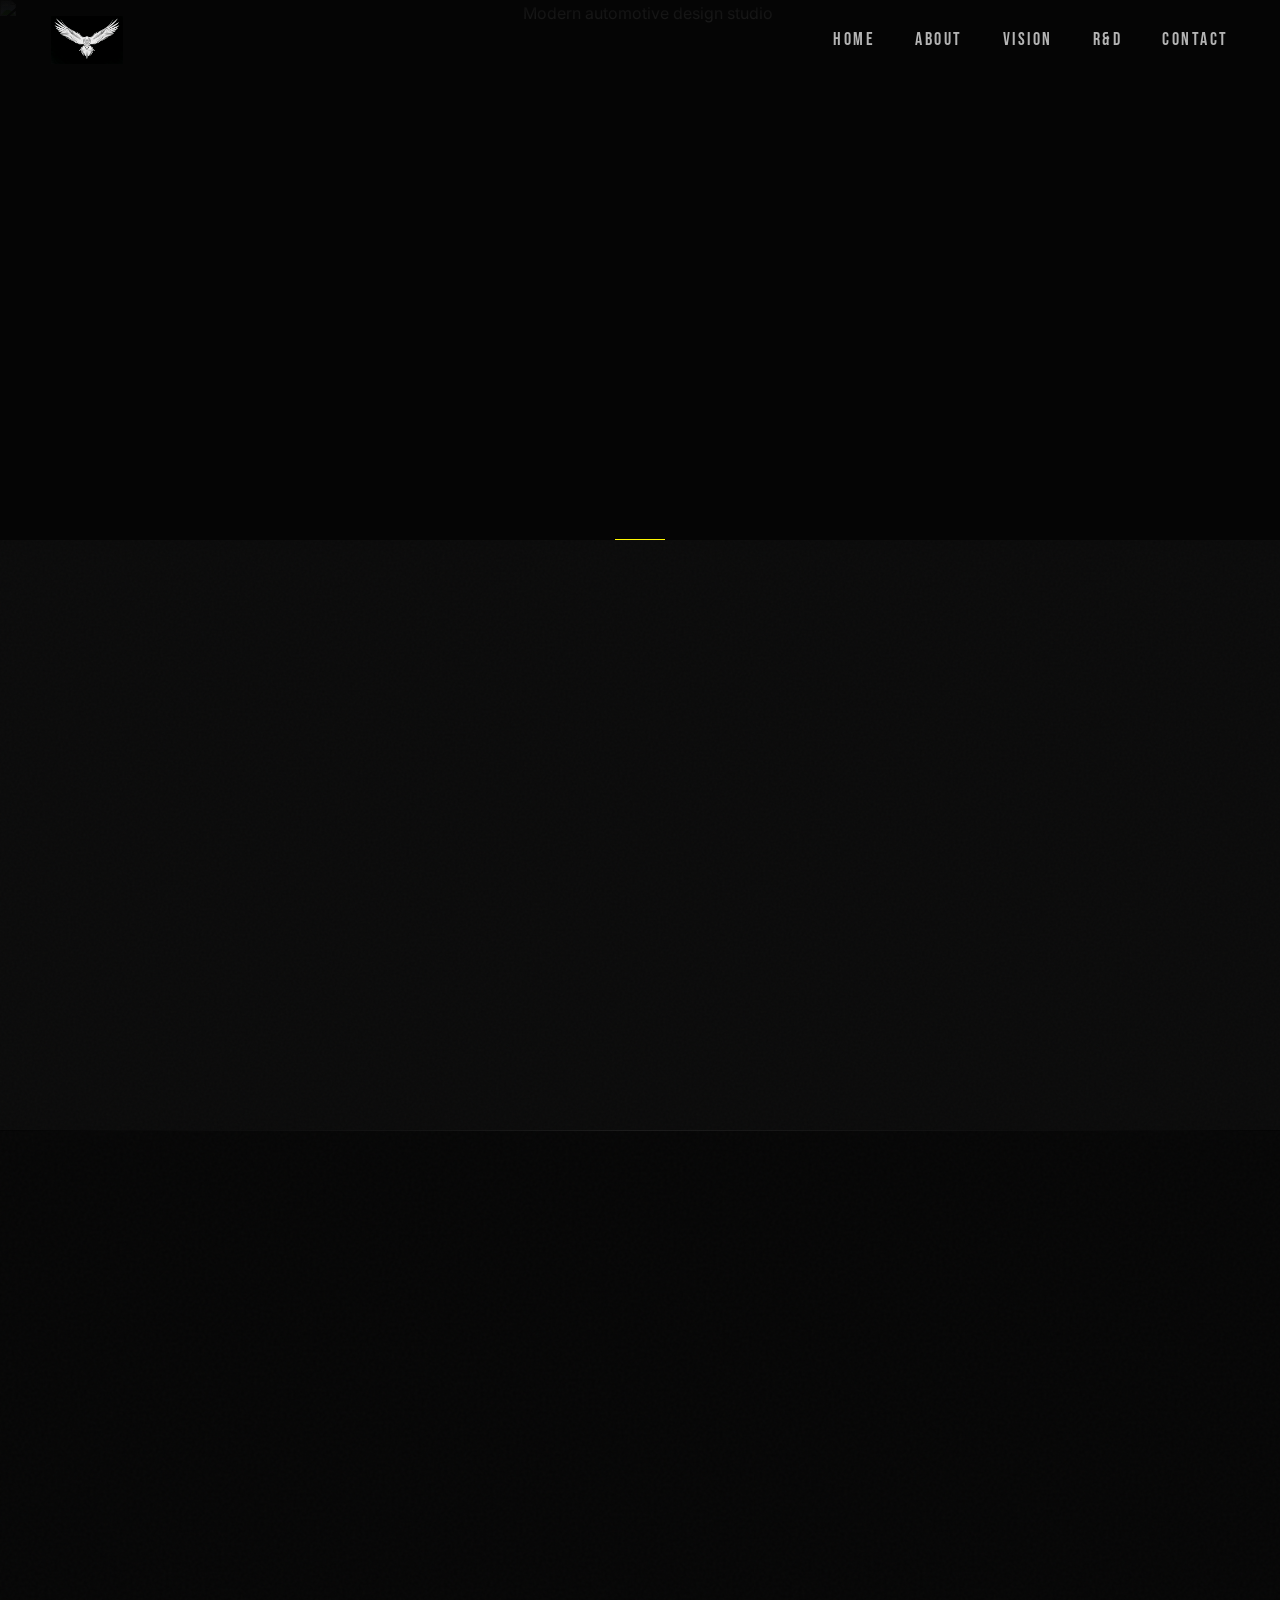
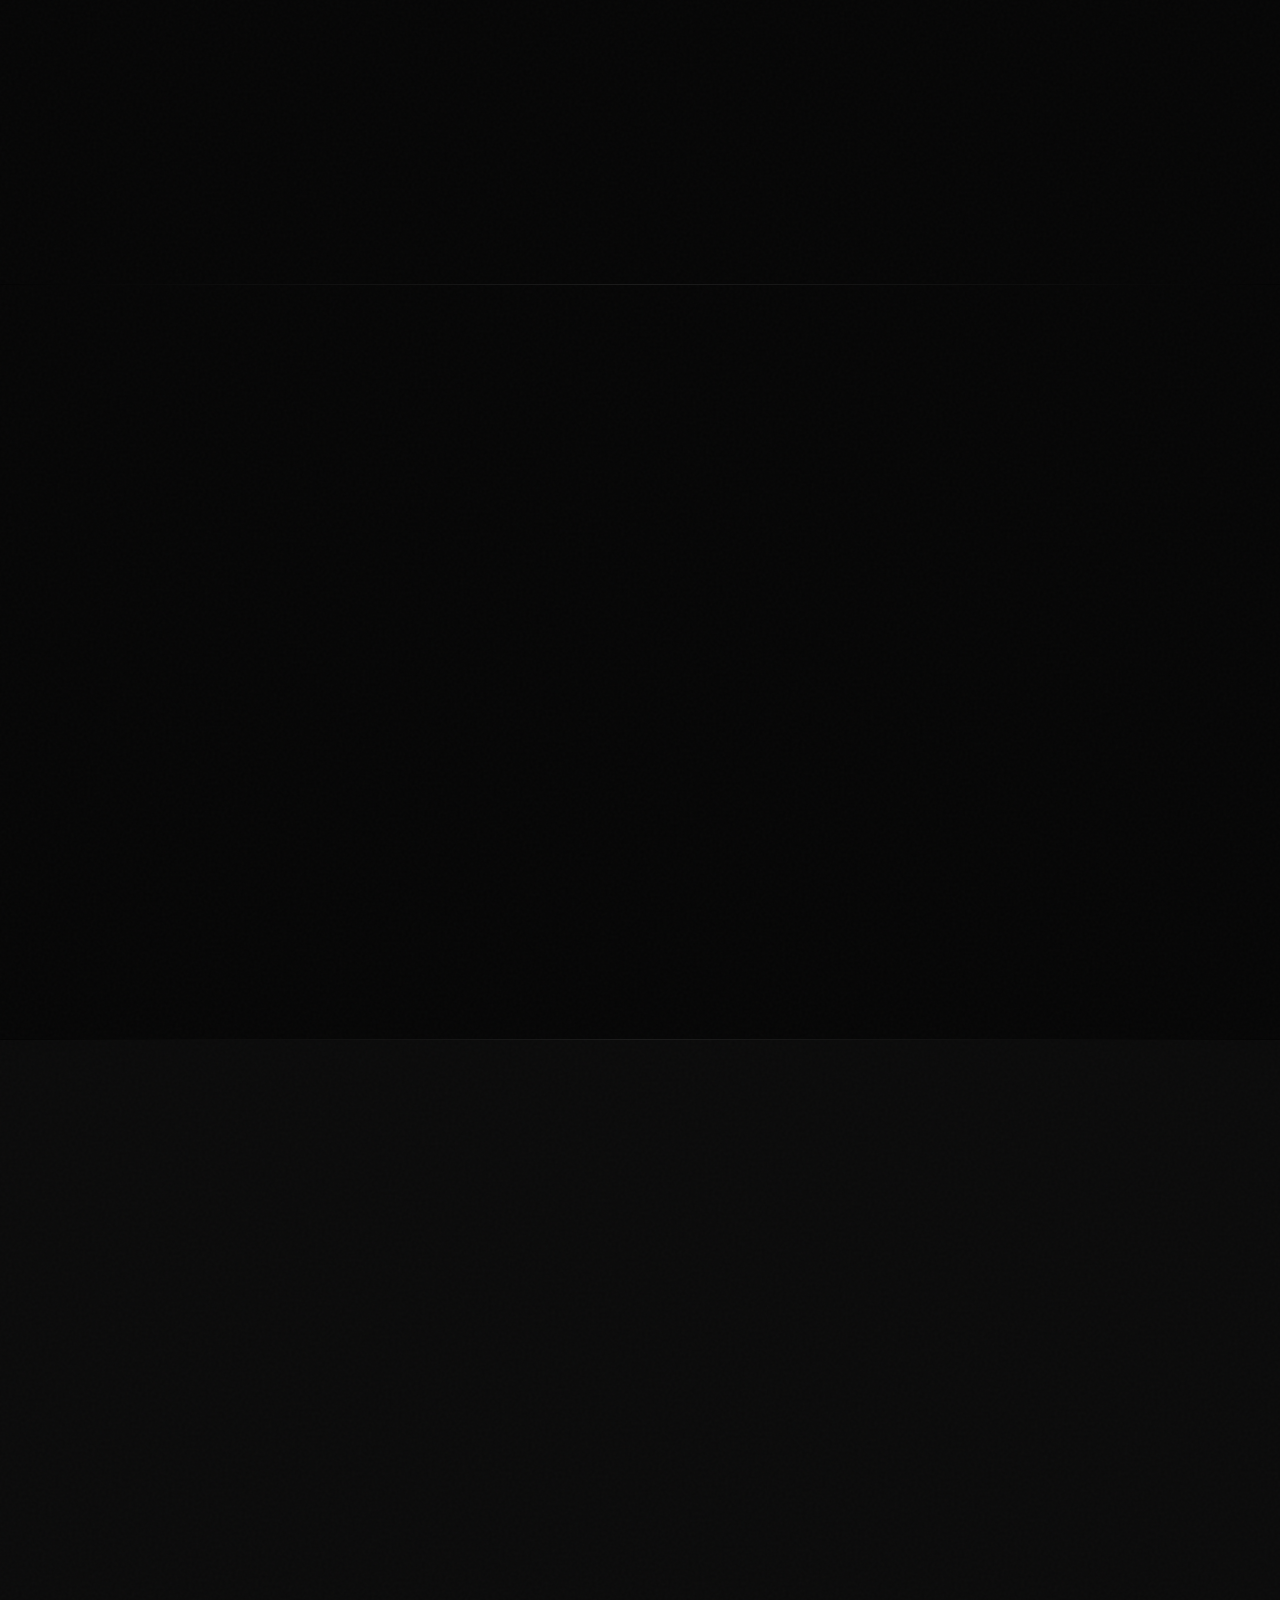
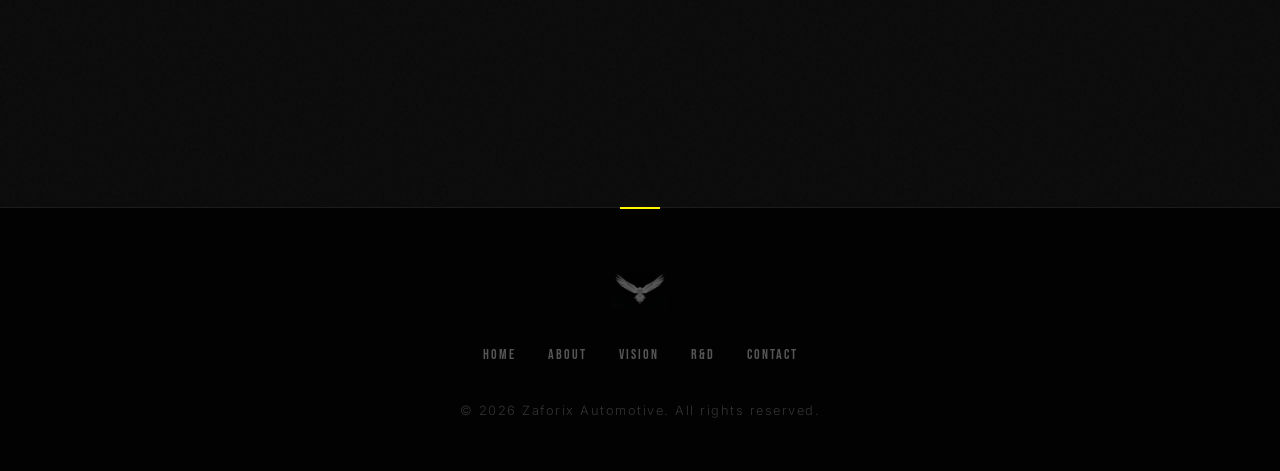
==== about.html @ e6ea8879 "Update about.html" ====
<!DOCTYPE html>
<html lang="en">
<head>
    <link rel="icon" type="image/png" href="assets/favicon.png">
    <meta charset="UTF-8">
    <meta name="viewport" content="width=device-width, initial-scale=1.0">
    <title>About | Zaforix</title>
    <meta name="description" content="Learn about Zaforix — an emerging automotive performance brand focused on luxury design and engineering excellence.">
    <link rel="stylesheet" href="style.css">

    <link rel="icon" type="image/png" href="favicon.png">
    
</head>
<body>

<nav class="navbar" id="navbar">
    <a href="index.html" class="logo-link" aria-label="Zaforix Home">
        <img src="assets/logo.png" alt="Zaforix" class="logo-img">
    </a>
    <ul class="nav-links" id="nav-links">
        <li><a href="index.html">Home</a></li>
        <li><a href="about.html">About</a></li>
        <li><a href="vision.html">Vision</a></li>
        <li><a href="rd.html">R&D</a></li>
        <li><a href="contact.html">Contact</a></li>
    </ul>
    <div class="hamburger" id="hamburger" aria-label="Toggle navigation">
        <span></span>
        <span></span>
        <span></span>
    </div>
</nav>

<main>
    <!-- Page Header with Background -->
    <header class="page-header with-bg">
        <img src="assets/about-studio.png" alt="Modern automotive design studio" class="page-header-bg">
        <div class="page-header-overlay"></div>
        <div class="page-header-content">
            <span class="eyebrow fade-in">Our Story</span>
            <h1 class="fade-in delay-1">About</h1>
            <p class="subtitle fade-in delay-2">Why We Exist</p>
        </div>
    </header>

    <!-- Who We Are -->
    <section class="section section-mid">
        <div class="section-content fade-in">
            <h2 class="text-center">Who We Are</h2>
            <div class="accent-line"></div>
            <p>Zaforix is an American sports car and transportation technology company. We design and build world-class performance vehicles and mobility technologies.</p>
            <p>Our company's culture of improvement is what unites us in our pursuit for working through the most complex and challenging problems of our day.<p>
        </div>
    </section>

    <hr class="section-divider">

    <!-- Philosophy with imagery -->
    <section class="section section-dark">
        <div class="section-content wide">
            <div class="split-section">
                <div class="fade-in-left">
                    <span class="eyebrow">Why We Do What We Do</span>
                    <h3>Bulding A Better <span class="accent-text">World</span></h3>
                    <p style="margin-top: 1.5rem;">For us, the reward of our work is the process of building something better. Solving problems, refining ideas, and collating with others to improve machines one step at a time.<p> 
                    <p>It is those we serve that continute to motivate us to do better, reach higher, and work harder than ever before. The goal has never been about perfection, but stead improvement with every iteration brings us one more step towards our potential.</p>
                </div>
                <div class="fade-in-right">
                    <div class="image-frame">
                        <img src="assets/about-engineering.png" alt="High-performance engine bay with carbon fiber and polished aluminum">
                    </div>
                </div>
            </div>
        </div>
    </section>

    <hr class="section-divider">

        <!-- American values with imagery -->
    <section class="section section-dark">
        <div class="section-content wide">
            <div class="split-section">
                <div class="fade-in-left">
                    <span class="eyebrow">Proud To Be American</span>
                    <h3>Precision Over <span class="accent-text">Excess</span></h3>
                    <p style="margin-top: 1.5rem;">Zaforix is proud to be an American company. Our work is shaped by a long tradition of builders, engineers, and innovators who believed that progress comes from hard work, curiosity, and the willness to try something new.<p>
                     <p>From engineers and designers to machinists, fabricators, technicans, and scientists, the country as we know it today came to be from the hard working hands of craftsman. That pride in our work and love for country continues to shape the culture at Zaforix.</p> 
                </div>
                <div class="fade-in-right">
                    <div class="image-frame">
                        <img src="assets/about-American.png" alt="High-performance engine bay with carbon fiber and polished aluminum">
                    </div>
                </div>
            </div>
        </div>
    </section>

    <hr class="section-divider">

    <!-- Core Values -->
    <section class="section section-mid">
        <div class="section-content wide fade-in">
            <h2 class="text-center">Core Values</h2>
            <div class="accent-line"></div>
            <div class="feature-grid">
                <div class="feature-card">
                    <span class="feature-icon">◈</span>
                    <h4>Uncompromised Design</h4>
                    <p>Every vehicle is a sculpture. We refuse to compromise on aesthetic integrity, creating forms that are as emotionally compelling as they are aerodynamically efficient.</p>
                </div>
                <div class="feature-card">
                    <span class="feature-icon">⬡</span>
                    <h4>Engineering Excellence</h4>
                    <p>Precision engineering is our foundation. From powertrain architecture to suspension geometry, every system is developed to deliver an unparalleled driving experience.</p>
                </div>
                <div class="feature-card">
                    <span class="feature-icon">◉</span>
                    <h4>Relentless Innovation</h4>
                    <p>We challenge convention at every turn, integrating advanced materials, computational design, and next-generation technologies to redefine performance standards.</p>
                </div>
            </div>
        </div>
    </section>
</main>

<footer>
    <div class="footer-content">
        <div class="footer-brand">
            <img src="assets/logo.png" alt="Zaforix" class="footer-logo">
        </div>
        <ul class="footer-links">
            <li><a href="index.html">Home</a></li>
            <li><a href="about.html">About</a></li>
            <li><a href="vision.html">Vision</a></li>
            <li><a href="rd.html">R&D</a></li>
            <li><a href="contact.html">Contact</a></li>
        </ul>
        <p class="copyright">&copy; 2026 Zaforix Automotive. All rights reserved.</p>
    </div>
</footer>

<script src="main.js"></script>
</body>
</html>
---- style.css ----
@import url('https://fonts.googleapis.com/css2?family=Bebas+Neue&family=Inter:wght@300;400;500;600&display=swap');

/* ============================================
   ZAFORIX — Premium Design System v2
   Tesla / Porsche / Rimac Tier
   ============================================ */

:root {
  /* Layered Black Palette */
  --bg-void: #020202;
  --bg-primary: #050505;
  --bg-secondary: #0A0A0A;
  --bg-tertiary: #111111;
  --bg-card: #0D0D0D;
  --bg-elevated: #161616;
  --bg-surface: #1A1A1A;
  --border-subtle: #1C1C1C;
  --border-medium: #2A2A2A;

  /* Text */
  --text-primary: #FFFFFF;
  --text-secondary: #999999;
  --text-muted: #555555;
  --text-dim: #333333;

  /* Accent */
  --accent: #FFF700;
  --accent-soft: #E8E000;
  --accent-glow-subtle: rgba(255, 247, 0, 0.06);
  --accent-glow: rgba(255, 247, 0, 0.12);
  --accent-glow-medium: rgba(255, 247, 0, 0.2);
  --accent-glow-strong: rgba(255, 247, 0, 0.35);

  /* Typography */
  --font-heading: 'Bebas Neue', sans-serif;
  --font-body: 'Inter', sans-serif;

  /* Layout */
  --nav-height: 80px;
  --max-width: 1200px;
  --max-width-text: 800px;

  /* Transitions */
  --ease-smooth: cubic-bezier(0.25, 0.46, 0.45, 0.94);
  --ease-out: cubic-bezier(0.0, 0.0, 0.2, 1);
  --transition-fast: 0.2s var(--ease-smooth);
  --transition-base: 0.35s var(--ease-smooth);
  --transition-slow: 0.6s var(--ease-smooth);
  --transition-glacial: 1s var(--ease-out);
}

/* ============================================
   Reset & Base
   ============================================ */

*, *::before, *::after {
  margin: 0;
  padding: 0;
  box-sizing: border-box;
}

html {
  scroll-behavior: smooth;
  font-size: 16px;
}

body {
  font-family: var(--font-body);
  background-color: var(--bg-primary);
  color: var(--text-primary);
  line-height: 1.7;
  -webkit-font-smoothing: antialiased;
  -moz-osx-font-smoothing: grayscale;
  overflow-x: hidden;
  text-rendering: optimizeLegibility;
}

/* Page enter transition */
body {
  opacity: 0;
  animation: pageEnter 0.8s var(--ease-out) 0.1s forwards;
}

@keyframes pageEnter {
  from {
    opacity: 0;
    transform: translateY(12px);
  }
  to {
    opacity: 1;
    transform: translateY(0);
  }
}

body.page-exit {
  animation: pageExit 0.4s var(--ease-smooth) forwards;
}

@keyframes pageExit {
  from { opacity: 1; transform: translateY(0); }
  to { opacity: 0; transform: translateY(-8px); }
}

a {
  text-decoration: none;
  color: inherit;
  transition: color var(--transition-base);
}

img {
  max-width: 100%;
  display: block;
}

::selection {
  background-color: var(--accent);
  color: var(--bg-primary);
}

/* Cinematic page transition */

body {
  opacity: 0;
  transform: translateY(30px);
  filter: blur(6px);
  animation: pageEnter 0.9s ease forwards;
}

@keyframes pageEnter {
  to {
    opacity: 1;
    transform: translateY(0);
    filter: blur(0);
  }
}

body.page-exit {
  opacity: 1;
  transform: translateY(0);
  filter: blur(0);
  animation: pageExit 0.5s ease forwards;
}

@keyframes pageExit {
  to {
    opacity: 0;
    transform: translateY(-40px);
    filter: blur(10px);
  }
}

/* ============================================
   Typography — Strong Hierarchy
   ============================================ */

h1, h2, h3, h4, h5, h6 {
  font-family: var(--font-heading);
  font-weight: 400;
  letter-spacing: 3px;
  line-height: 1.05;
  color: var(--text-primary);
}

h1 {
  font-size: clamp(4rem, 11vw, 10rem);
  letter-spacing: 8px;
  text-transform: uppercase;
}

h2 {
  font-size: clamp(2.5rem, 5vw, 4.5rem);
  letter-spacing: 4px;
  margin-bottom: 1.5rem;
}

h3 {
  font-size: clamp(1.6rem, 3vw, 2.8rem);
  letter-spacing: 2px;
}

h4 {
  font-size: clamp(1.2rem, 2vw, 1.6rem);
  letter-spacing: 3px;
  text-transform: uppercase;
  color: var(--text-secondary);
}

p {
  font-weight: 300;
  color: var(--text-secondary);
  font-size: 1.05rem;
  line-height: 1.85;
}

.eyebrow {
  font-family: var(--font-heading);
  font-size: 0.95rem;
  letter-spacing: 5px;
  text-transform: uppercase;
  color: var(--accent);
  margin-bottom: 1rem;
  display: block;
}

/* ============================================
   Navigation — Refined & Transparent
   ============================================ */

.navbar {
  position: fixed;
  top: 0;
  left: 0;
  width: 100%;
  height: var(--nav-height);
  padding: 0 clamp(1.5rem, 4vw, 4rem);
  display: flex;
  justify-content: space-between;
  align-items: center;
  z-index: 1000;
  background: linear-gradient(180deg, rgba(5,5,5,0.92) 0%, rgba(5,5,5,0.6) 50%, transparent 100%);
  transition: all var(--transition-base);
}

.navbar.scrolled {
  background: rgba(5, 5, 5, 0.96);
  border-bottom: 1px solid var(--border-subtle);
  box-shadow: 0 1px 30px rgba(0,0,0,0.5);
}

.logo-link {
  display: inline-flex;
  align-items: center;
  transition: all var(--transition-base);
  position: relative;
}

.logo-link:hover {
  transform: scale(1.04);
}

.logo-img {
  height: 48px;
  width: auto;
  filter: brightness(1) contrast(1.05);
  transition: all var(--transition-base);
}

.logo-link:hover .logo-img {
  filter: brightness(1.15) drop-shadow(0 0 10px var(--accent-glow));
}

.nav-links {
  display: flex;
  gap: 2.5rem;
  list-style: none;
  align-items: center;
}

.nav-links a {
  font-family: var(--font-heading);
  font-size: 1.1rem;
  letter-spacing: 2.5px;
  color: rgba(255,255,255,0.7);
  position: relative;
  padding: 0.3rem 0;
  transition: all var(--transition-base);
}

.nav-links a::after {
  content: '';
  position: absolute;
  bottom: -3px;
  left: 0;
  width: 0;
  height: 1.5px;
  background: var(--accent);
  box-shadow: 0 0 8px var(--accent-glow);
  transition: width var(--transition-base);
}

.nav-links a:hover {
  color: var(--accent);
}

.nav-links a:hover::after {
  width: 100%;
}

.nav-links a.active {
  color: var(--text-primary);
}

.nav-links a.active::after {
  width: 100%;
  background: var(--text-primary);
  box-shadow: none;
}

/* Hamburger */
.hamburger {
  display: none;
  flex-direction: column;
  gap: 6px;
  cursor: pointer;
  z-index: 1001;
  padding: 4px;
}

.hamburger span {
  display: block;
  width: 26px;
  height: 1.5px;
  background-color: var(--text-primary);
  transition: all var(--transition-base);
  transform-origin: center;
}

.hamburger.active span:nth-child(1) {
  transform: rotate(45deg) translateY(5.25px) translateX(5.25px);
}

.hamburger.active span:nth-child(2) {
  opacity: 0;
  transform: scaleX(0);
}

.hamburger.active span:nth-child(3) {
  transform: rotate(-45deg) translateY(-5.25px) translateX(5.25px);
}

/* ============================================
   Buttons — Elegant Interactions
   ============================================ */

.btn {
  display: inline-block;
  padding: 1rem 3rem;
  font-family: var(--font-heading);
  font-size: 1.05rem;
  letter-spacing: 3px;
  text-transform: uppercase;
  border: 1px solid rgba(255,255,255,0.25);
  background-color: transparent;
  color: var(--text-primary);
  cursor: pointer;
  transition: all var(--transition-base);
  position: relative;
  overflow: hidden;
}

.btn::before {
  content: '';
  position: absolute;
  inset: 0;
  background: var(--accent);
  transform: scaleX(0);
  transform-origin: left;
  transition: transform 0.45s var(--ease-smooth);
  z-index: -1;
}

.btn:hover {
  border-color: var(--accent);
  color: var(--bg-primary);
}

.btn:hover::before {
  transform: scaleX(1);
}

.btn-primary {
  background-color: var(--accent);
  color: var(--bg-primary);
  border-color: var(--accent);
  box-shadow: 0 0 25px var(--accent-glow), 0 0 60px var(--accent-glow-subtle);
}

.btn-primary:hover {
  background-color: transparent;
  color: var(--accent);
  box-shadow: 0 0 35px var(--accent-glow-medium), inset 0 0 25px var(--accent-glow-subtle);
}

.btn-primary:hover::before {
  transform: scaleX(0);
}

/* ============================================
   Hero Section — Cinematic Fullscreen
   ============================================ */

.hero {
  position: relative;
  height: 100vh;
  min-height: 700px;
  width: 100%;
  display: flex;
  flex-direction: column;
  justify-content: center;
  align-items: center;
  text-align: center;
  overflow: hidden;
}

.hero-bg {
  position: absolute;
  top: 0;
  left: 0;
  width: 100%;
  height: 100%;
  object-fit: cover;
  z-index: -2;
  animation: cinematicZoom 30s infinite alternate ease-in-out;
  filter: brightness(0.90) contrast(1.1);
}

@keyframes cinematicZoom {
  0% { transform: scale(1); }
  100% { transform: scale(1.1); }
}

.hero-overlay {
  position: absolute;
  inset: 0;
  z-index: -1;
  background:
    linear-gradient(180deg, rgba(5,5,5,0.5) 0%, transparent 25%, transparent 75%, var(--bg-primary) 100%);
}

.hero-content {
  max-width: 1000px;
  padding: 0 2rem;
  z-index: 1;
}

.hero-title {
  font-size: clamp(4.5rem, 14vw, 12rem);
  letter-spacing: clamp(8px, 2vw, 20px);
  text-shadow: 0 0 80px var(--accent-glow-subtle), 0 2px 40px rgba(0,0,0,0.5);
  margin-bottom: 1.5rem;
  line-height: 0.95;
}

.hero-tagline {
  font-size: clamp(1rem, 2.2vw, 1.5rem);
  font-weight: 300;
  color: rgba(255,255,255,0.55);
  letter-spacing: 3px;
  margin-bottom: 3.5rem;
  text-transform: uppercase;
}

.hero-actions {
  display: flex;
  gap: 1.5rem;
  justify-content: center;
  flex-wrap: wrap;
}

/* Scroll indicator */
.hero-scroll {
  position: absolute;
  bottom: 3rem;
  left: 50%;
  transform: translateX(-50%);
  display: flex;
  flex-direction: column;
  align-items: center;
  gap: 0.5rem;
  z-index: 2;
  animation: scrollPulse 2s ease-in-out infinite;
}

.hero-scroll span {
  font-family: var(--font-heading);
  font-size: 0.7rem;
  letter-spacing: 4px;
  color: var(--text-muted);
  text-transform: uppercase;
}

.scroll-line {
  width: 1px;
  height: 40px;
  background: linear-gradient(180deg, var(--text-muted), transparent);
}

@keyframes scrollPulse {
  0%, 100% { opacity: 0.4; transform: translateX(-50%) translateY(0); }
  50% { opacity: 0.8; transform: translateX(-50%) translateY(6px); }
}

/* ============================================
   Page Headers — Cinematic with image bg
   ============================================ */

.page-header {
  padding: 12rem 2rem 6rem;
  text-align: center;
  position: relative;
  overflow: hidden;
  background-color: var(--bg-primary);
}

.page-header.with-bg {
  min-height: 60vh;
  display: flex;
  flex-direction: column;
  justify-content: center;
  align-items: center;
}

.page-header-bg {
  position: absolute;
  inset: 0;
  object-fit: cover;
  width: 100%;
  height: 100%;
  z-index: 0;
  filter: brightness(0.75) contrast(1.1);
}

.page-header-overlay {
  position: absolute;
  inset: 0;
  z-index: 1;
  background:
    linear-gradient(180deg, rgba(5,5,5,0.6) 0%, rgba(5,5,5,0.3) 50%, var(--bg-primary) 100%);
}

.page-header-content {
  position: relative;
  z-index: 2;
}

.page-header::after {
  content: '';
  position: absolute;
  bottom: 0;
  left: 50%;
  transform: translateX(-50%);
  width: 50px;
  height: 1.5px;
  background: var(--accent);
  box-shadow: 0 0 15px var(--accent-glow), 0 0 40px var(--accent-glow-subtle);
  z-index: 3;
}

.page-header h1 {
  font-size: clamp(3.5rem, 8vw, 7rem);
  margin-bottom: 1rem;
  letter-spacing: 8px;
}

.page-header .subtitle {
  font-size: clamp(0.9rem, 1.8vw, 1.3rem);
  color: rgba(255,255,255,0.45);
  font-weight: 300;
  letter-spacing: 4px;
  text-transform: uppercase;
}

/* ============================================
   Content Sections — Layered Depths
   ============================================ */

.section {
  padding: clamp(5rem, 10vw, 10rem) clamp(1.5rem, 4vw, 4rem);
  position: relative;
}

.section-dark {
  background-color: var(--bg-primary);
}

.section-mid {
  background-color: var(--bg-secondary);
}

.section-elevated {
  background-color: var(--bg-tertiary);
}

/* Subtle noise texture via CSS */
.section::before {
  content: '';
  position: absolute;
  inset: 0;
  opacity: 0.025;
  pointer-events: none;
  background-image: url("data:image/svg+xml,%3Csvg viewBox='0 0 256 256' xmlns='http://www.w3.org/2000/svg'%3E%3Cfilter id='noiseFilter'%3E%3CfeTurbulence type='fractalNoise' baseFrequency='0.9' numOctaves='4' stitchTiles='stitch'/%3E%3C/filter%3E%3Crect width='100%25' height='100%25' filter='url(%23noiseFilter)'/%3E%3C/svg%3E");
}

/* Section divider line */
.section-divider {
  width: 100%;
  height: 1px;
  background: linear-gradient(90deg, transparent, var(--border-subtle), transparent);
  margin: 0;
  border: none;
}

.section-content {
  max-width: var(--max-width-text);
  margin: 0 auto;
  position: relative;
}

.section-content.wide {
  max-width: var(--max-width);
}

.section-content h2 {
  text-align: center;
}

.section-content p {
  font-size: 1.1rem;
  line-height: 1.95;
  margin-bottom: 2rem;
}

.section-content p:last-child {
  margin-bottom: 0;
}

/* ============================================
   Image Components
   ============================================ */

/* Full-bleed cinematic image */
.cinematic-image {
  width: 100%;
  height: 55vh;
  min-height: 380px;
  object-fit: cover;
  margin: 4rem 0;
  position: relative;
  filter: brightness(0.95) contrast(1.05);
  transition: all 0.8s var(--ease-smooth);
}

.cinematic-image:hover {
  filter: brightness(1) contrast(1.1);
  transform: scale(1.005);
}

/* Image with border treatment */
.image-frame {
  position: relative;
  overflow: hidden;
  border: 1px solid var(--border-subtle);
}

.image-frame img {
  width: 100%;
  height: 100%;
  object-fit: cover;
  transition: transform 0.8s var(--ease-smooth);
}

.image-frame:hover img {
  transform: scale(1.03);
}

/* Split layout */
.split-section {
  display: flex;
  align-items: center;
  gap: clamp(3rem, 5vw, 6rem);
  margin-top: 5rem;
}

.split-section > * {
  flex: 1;
}

.split-section .image-frame {
  aspect-ratio: 4/3;
}

.split-reverse {
  flex-direction: row-reverse;
}

/* Photo grid */
.photo-grid {
  display: grid;
  grid-template-columns: repeat(2, 1fr);
  gap: 1.5rem;
  margin-top: 4rem;
}

.photo-grid .image-frame {
  aspect-ratio: 16/10;
}

/* ============================================
   Stats / Metrics Bar
   ============================================ */

.stats-bar {
  display: flex;
  justify-content: center;
  gap: 0;
  margin: 4rem 0;
  border-top: 1px solid var(--border-subtle);
  border-bottom: 1px solid var(--border-subtle);
}

.stat-item {
  flex: 1;
  text-align: center;
  padding: 3rem 2rem;
  border-right: 1px solid var(--border-subtle);
}

.stat-item:last-child {
  border-right: none;
}

.stat-number {
  font-family: var(--font-heading);
  font-size: clamp(2rem, 4vw, 3.5rem);
  letter-spacing: 2px;
  color: var(--accent);
  display: block;
  margin-bottom: 0.5rem;
}

.stat-label {
  font-size: 0.8rem;
  letter-spacing: 3px;
  text-transform: uppercase;
  color: var(--text-muted);
}

/* ============================================
   Feature Cards
   ============================================ */

.feature-grid {
  display: grid;
  grid-template-columns: repeat(auto-fit, minmax(280px, 1fr));
  gap: 1.5rem;
  margin-top: 4rem;
}

.feature-card {
  background: var(--bg-card);
  border: 1px solid var(--border-subtle);
  padding: 3rem 2.5rem;
  transition: all var(--transition-base);
  position: relative;
  overflow: hidden;
}

.feature-card::before {
  content: '';
  position: absolute;
  top: 0;
  left: 0;
  width: 100%;
  height: 2px;
  background: var(--accent);
  transform: scaleX(0);
  transform-origin: left;
  transition: transform var(--transition-base);
}

.feature-card:hover {
  border-color: var(--border-medium);
  background: var(--bg-elevated);
  transform: translateY(-3px);
  box-shadow: 0 10px 40px rgba(0,0,0,0.3);
}

.feature-card:hover::before {
  transform: scaleX(1);
}

.feature-card h4 {
  margin-bottom: 1rem;
  color: var(--text-primary);
}

.feature-card p {
  font-size: 0.95rem;
  color: var(--text-secondary);
}

.feature-icon {
  font-size: 1.5rem;
  margin-bottom: 1.5rem;
  display: block;
  color: var(--accent);
  /* Use text for icons */
}

/* ============================================
   Contact Form — Premium Feel
   ============================================ */

.contact-form {
  max-width: 600px;
  margin: 0 auto;
  display: flex;
  flex-direction: column;
  gap: 1.8rem;
}

.form-group {
  display: flex;
  flex-direction: column;
  gap: 0.6rem;
}

.form-group label {
  font-family: var(--font-heading);
  font-size: 0.85rem;
  letter-spacing: 3px;
  text-transform: uppercase;
  color: var(--text-muted);
}

.form-group input,
.form-group textarea {
  background-color: var(--bg-card);
  border: 1px solid var(--border-subtle);
  color: var(--text-primary);
  padding: 1.1rem 1.4rem;
  font-family: var(--font-body);
  font-size: 1rem;
  font-weight: 300;
  border-radius: 0;
  transition: border-color var(--transition-base), box-shadow var(--transition-base), background var(--transition-base);
  outline: none;
  -webkit-appearance: none;
}

.form-group input::placeholder,
.form-group textarea::placeholder {
  color: var(--text-dim);
}

.form-group input:focus,
.form-group textarea:focus {
  border-color: var(--accent);
  box-shadow: 0 0 0 1px var(--accent), 0 0 20px var(--accent-glow-subtle);
  background-color: var(--bg-elevated);
}

.form-group textarea {
  min-height: 180px;
  resize: vertical;
}

.form-submit {
  align-self: flex-start;
  margin-top: 0.5rem;
}

/* ============================================
   Fade-in Animations
   ============================================ */

.fade-in {
  opacity: 0;
  transform: translateY(35px);
  transition: opacity 1s var(--ease-out), transform 1s var(--ease-out);
}

.fade-in.visible {
  opacity: 1;
  transform: translateY(0);
}

.fade-in-left {
  opacity: 0;
  transform: translateX(-50px);
  transition: opacity 1s var(--ease-out), transform 1s var(--ease-out);
}

.fade-in-left.visible {
  opacity: 1;
  transform: translateX(0);
}

.fade-in-right {
  opacity: 0;
  transform: translateX(50px);
  transition: opacity 1s var(--ease-out), transform 1s var(--ease-out);
}

.fade-in-right.visible {
  opacity: 1;
  transform: translateX(0);
}

/* Staggered delays */
.delay-1 { transition-delay: 0.1s; }
.delay-2 { transition-delay: 0.2s; }
.delay-3 { transition-delay: 0.3s; }
.delay-4 { transition-delay: 0.4s; }

/* ============================================
   Footer — Minimal & Refined
   ============================================ */

footer {
  background-color: var(--bg-void);
  padding: 4rem clamp(1.5rem, 4vw, 4rem) 3rem;
  text-align: center;
  position: relative;
  border-top: 1px solid var(--border-subtle);
}

footer::before {
  content: '';
  position: absolute;
  top: -1px;
  left: 50%;
  transform: translateX(-50%);
  width: 40px;
  height: 2px;
  background: var(--accent);
  box-shadow: 0 0 12px var(--accent-glow);
}

.footer-content {
  max-width: var(--max-width);
  margin: 0 auto;
}

.footer-brand {
  margin-bottom: 2rem;
}

.footer-logo {
  height: 36px;
  margin: 0 auto 1rem;
  opacity: 0.4;
  transition: opacity var(--transition-base);
}

.footer-logo:hover {
  opacity: 0.7;
}

.footer-links {
  display: flex;
  justify-content: center;
  gap: 2rem;
  list-style: none;
  margin-bottom: 2rem;
}

.footer-links a {
  font-family: var(--font-heading);
  font-size: 0.85rem;
  letter-spacing: 2px;
  color: var(--text-muted);
  transition: color var(--transition-base);
}

.footer-links a:hover {
  color: var(--accent);
}

footer .copyright {
  color: var(--text-dim);
  font-size: 0.8rem;
  letter-spacing: 1.5px;
}

/* ============================================
   Accent Utilities
   ============================================ */

.accent-text {
  color: var(--accent);
}

.accent-glow {
  text-shadow: 0 0 30px var(--accent-glow);
}

.accent-line {
  width: 50px;
  height: 1.5px;
  background: var(--accent);
  margin: 1.5rem auto 2.5rem;
  box-shadow: 0 0 12px var(--accent-glow);
}

.text-center {
  text-align: center;
}

/* ============================================
   Responsive — Mobile First Refinements
   ============================================ */

@media (max-width: 768px) {
  .navbar {
    height: 70px;
  }

  .hamburger {
    display: flex;
  }

  .nav-links {
    position: fixed;
    top: 0;
    right: -100%;
    width: 75%;
    max-width: 320px;
    height: 100vh;
    height: 100dvh;
    background-color: var(--bg-primary);
    flex-direction: column;
    justify-content: center;
    align-items: center;
    gap: 1.8rem;
    transition: right var(--transition-slow);
    border-left: 1px solid var(--border-subtle);
    box-shadow: -20px 0 60px rgba(0,0,0,0.5);
  }

  .nav-links.open {
    right: 0;
  }

  .nav-links a {
    font-size: 1.6rem;
    letter-spacing: 3px;
    color: var(--text-primary);
  }

  .hero-title {
    letter-spacing: 5px;
  }

  .hero-actions {
    flex-direction: column;
    align-items: center;
    gap: 1rem;
  }

  .hero-scroll {
    display: none;
  }

  .page-header {
    padding: 9rem 1.5rem 4rem;
  }

  .split-section,
  .split-reverse {
    flex-direction: column;
    gap: 2.5rem;
  }

  .photo-grid {
    grid-template-columns: 1fr;
  }

  .stats-bar {
    flex-direction: column;
  }

  .stat-item {
    border-right: none;
    border-bottom: 1px solid var(--border-subtle);
    padding: 2rem;
  }

  .stat-item:last-child {
    border-bottom: none;
  }

  .feature-grid {
    grid-template-columns: 1fr;
  }

  .contact-form {
    padding: 0 0.5rem;
  }

  .footer-links {
    flex-direction: column;
    gap: 1rem;
  }
}

@media (max-width: 480px) {
  .hero-title {
    font-size: clamp(3rem, 16vw, 5rem);
    letter-spacing: 4px;
  }

  .btn {
    padding: 0.9rem 2.2rem;
    font-size: 0.95rem;
  }

  .page-header h1 {
    font-size: clamp(2.5rem, 12vw, 4rem);
    letter-spacing: 4px;
  }
}
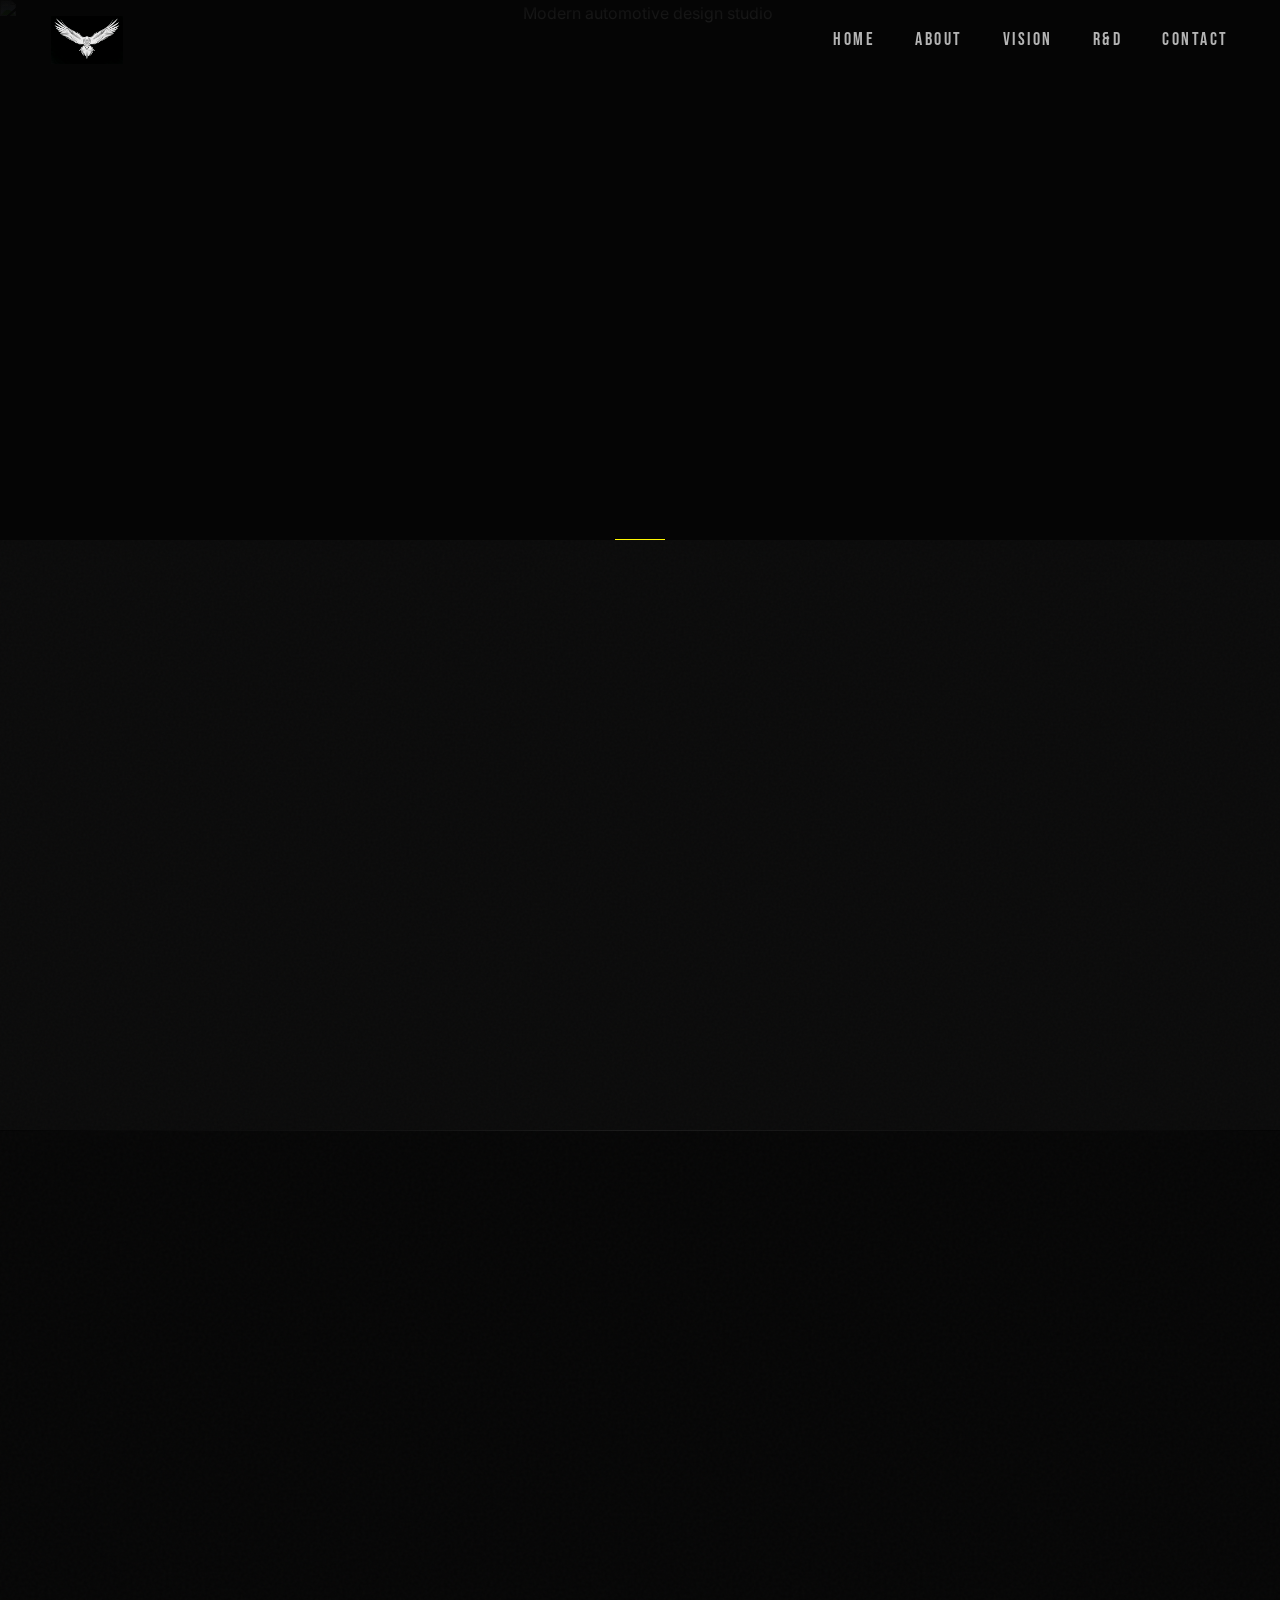
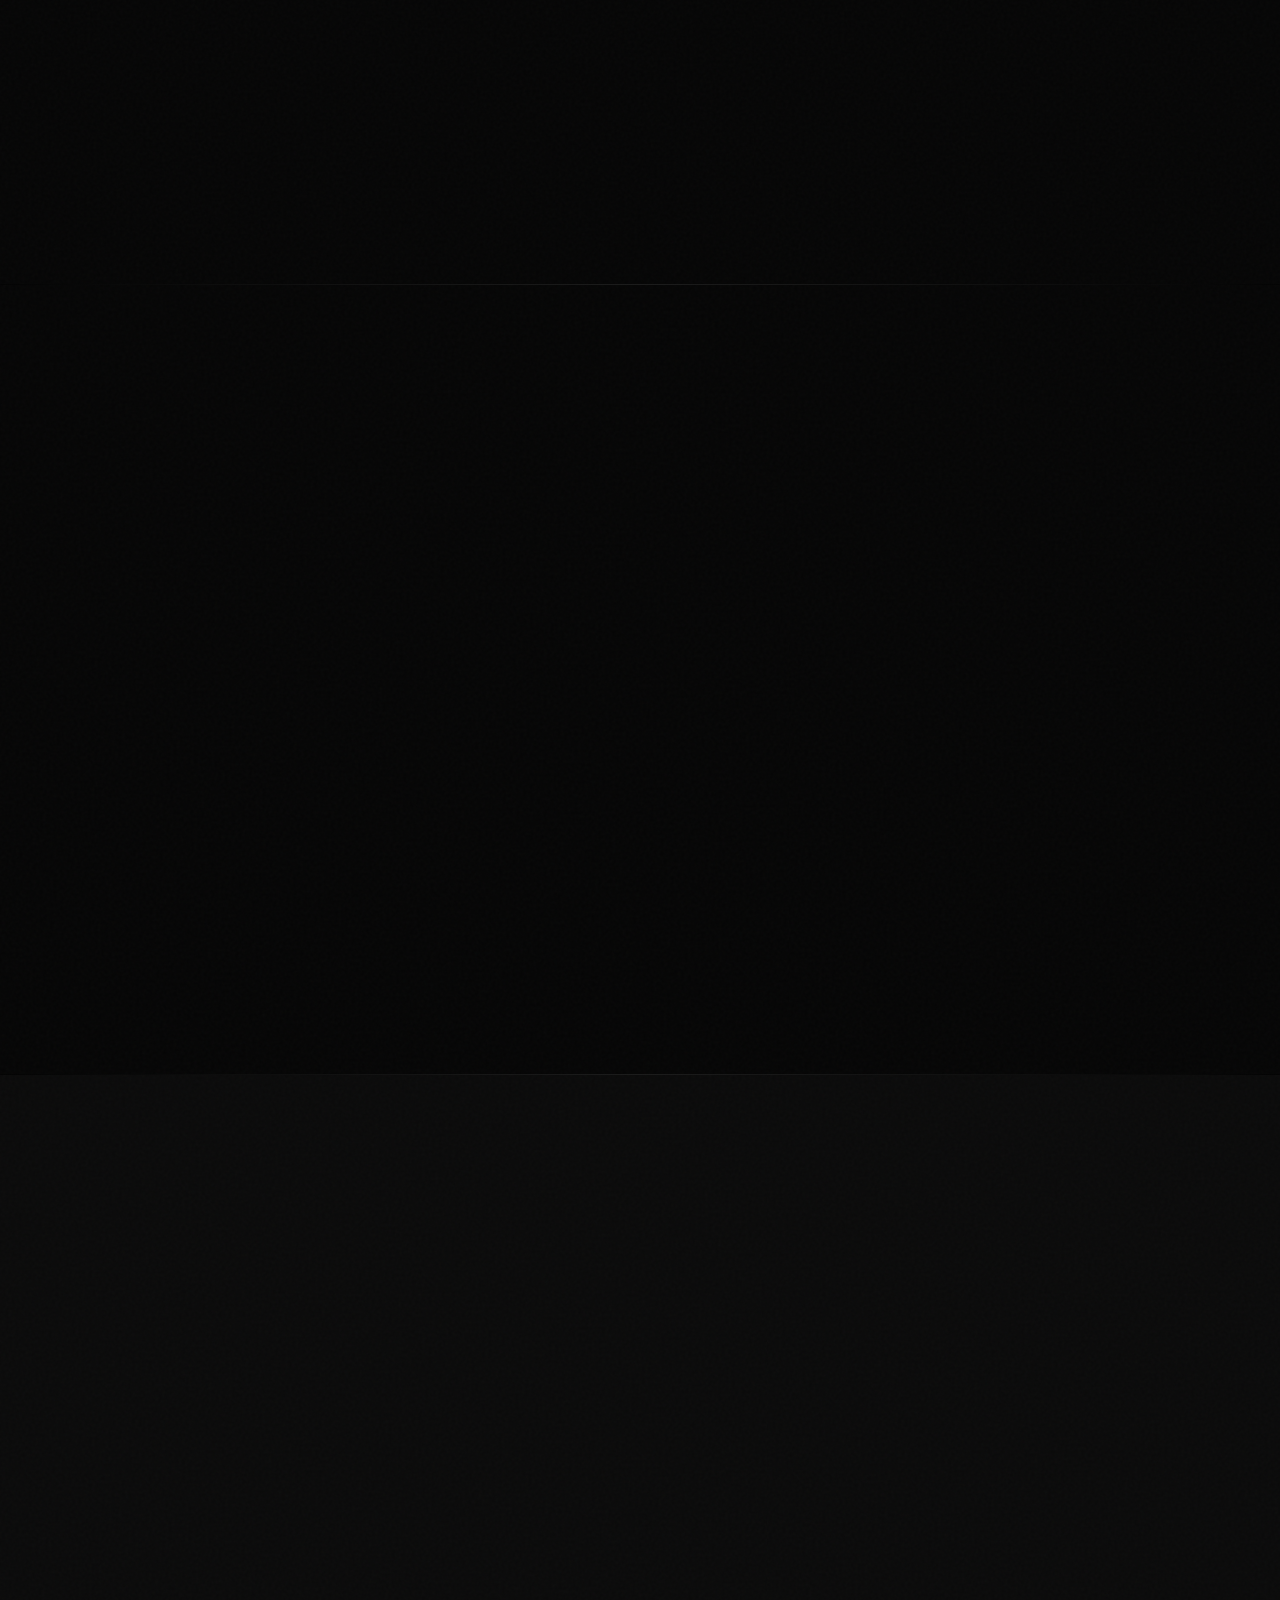
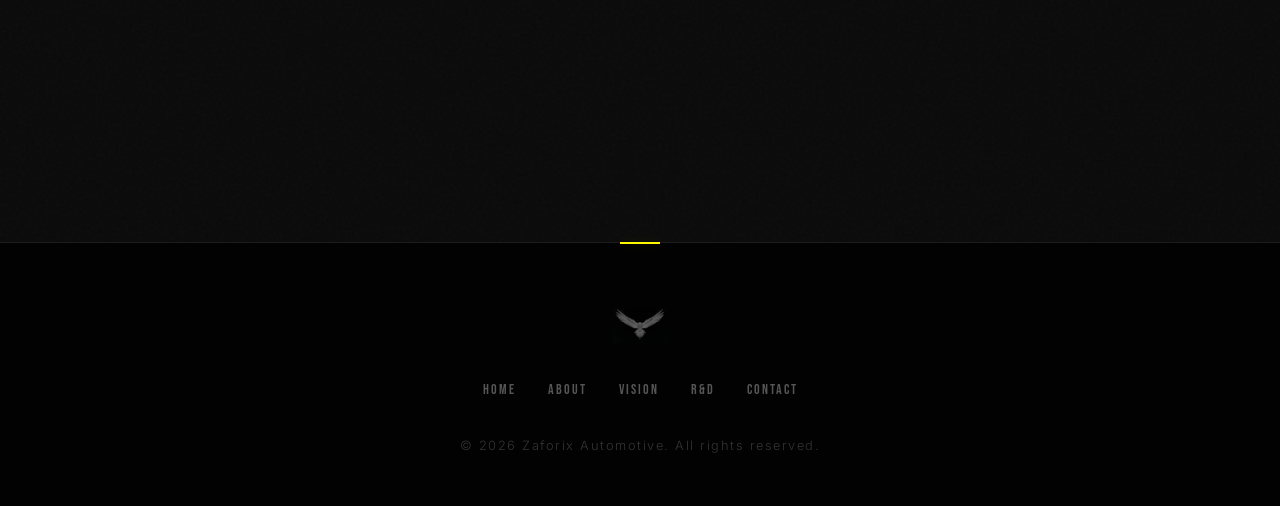
==== commit 6f846ec5: "Update about.html" ====
--- a/about.html
+++ b/about.html
@@ -60,8 +60,7 @@
         <div class="section-content wide">
             <div class="split-section">
                 <div class="fade-in-left">
-                    <span class="eyebrow">Why We Do What We Do</span>
-                    <h3>Bulding A Better <span class="accent-text">World</span></h3>
+                    <h3>Why We Do What We Do</h3>
                     <p style="margin-top: 1.5rem;">For us, the reward of our work is the process of building something better. Solving problems, refining ideas, and collating with others to improve machines one step at a time.<p> 
                     <p>It is those we serve that continute to motivate us to do better, reach higher, and work harder than ever before. The goal has never been about perfection, but stead improvement with every iteration brings us one more step towards our potential.</p>
                 </div>
@@ -78,25 +77,40 @@
 
         <!-- American values with imagery -->
     <section class="section section-dark">
-        <div class="section-content wide">
-            <div class="split-section">
-                <div class="fade-in-left">
-                    <span class="eyebrow">Proud To Be American</span>
-                    <h3>Precision Over <span class="accent-text">Excess</span></h3>
-                    <p style="margin-top: 1.5rem;">Zaforix is proud to be an American company. Our work is shaped by a long tradition of builders, engineers, and innovators who believed that progress comes from hard work, curiosity, and the willness to try something new.<p>
-                     <p>From engineers and designers to machinists, fabricators, technicans, and scientists, the country as we know it today came to be from the hard working hands of craftsman. That pride in our work and love for country continues to shape the culture at Zaforix.</p> 
-                </div>
-                <div class="fade-in-right">
-                    <div class="image-frame">
-                        <img src="assets/about-American.png" alt="High-performance engine bay with carbon fiber and polished aluminum">
-                    </div>
+    <div class="section-content wide">
+        <div class="split-section">
+
+            <div class="fade-in-right">
+                <div class="image-frame">
+                    <img src="assets/about-American.png" alt="High-performance engine bay with carbon fiber and polished aluminum">
                 </div>
             </div>
+
+            <div class="fade-in-left">
+
+                <span class="eyebrow">
+                    <span class="flag-blue">Proud</span>
+                    <span class="flag-red">To Be</span>
+                    <span class="flag-white">American</span>
+                </span>
+
+                <h3>Owned and Operated In The United States of America</h3>
+
+                <p style="margin-top: 1.5rem;">
+                    Zaforix is proud to be an American company. Our work is shaped by a long tradition of builders, engineers, and innovators who believed that progress comes from hard work, curiosity, and the willingness to try something new.
+                </p>
+
+                <p>
+                    From engineers and designers to machinists, fabricators, technicians, and scientists, the country as we know it today came to be from the hardworking hands of craftsmen. That pride in our work and love for country continues to shape the culture at Zaforix.
+                </p>
+
+            </div>
+
         </div>
-    </section>
+    </div>
+</section>
 
-    <hr class="section-divider">
-
+<hr class="section-divider">
     <!-- Core Values -->
     <section class="section section-mid">
         <div class="section-content wide fade-in">
--- a/style.css
+++ b/style.css
@@ -1110,3 +1110,15 @@
     letter-spacing: 4px;
   }
 }
+
+.flag-blue{
+color:#3C3B6E !important;
+}
+
+.flag-red{
+color:#B22234 !important;
+}
+
+.flag-white{
+color:#ffffff !important;
+}
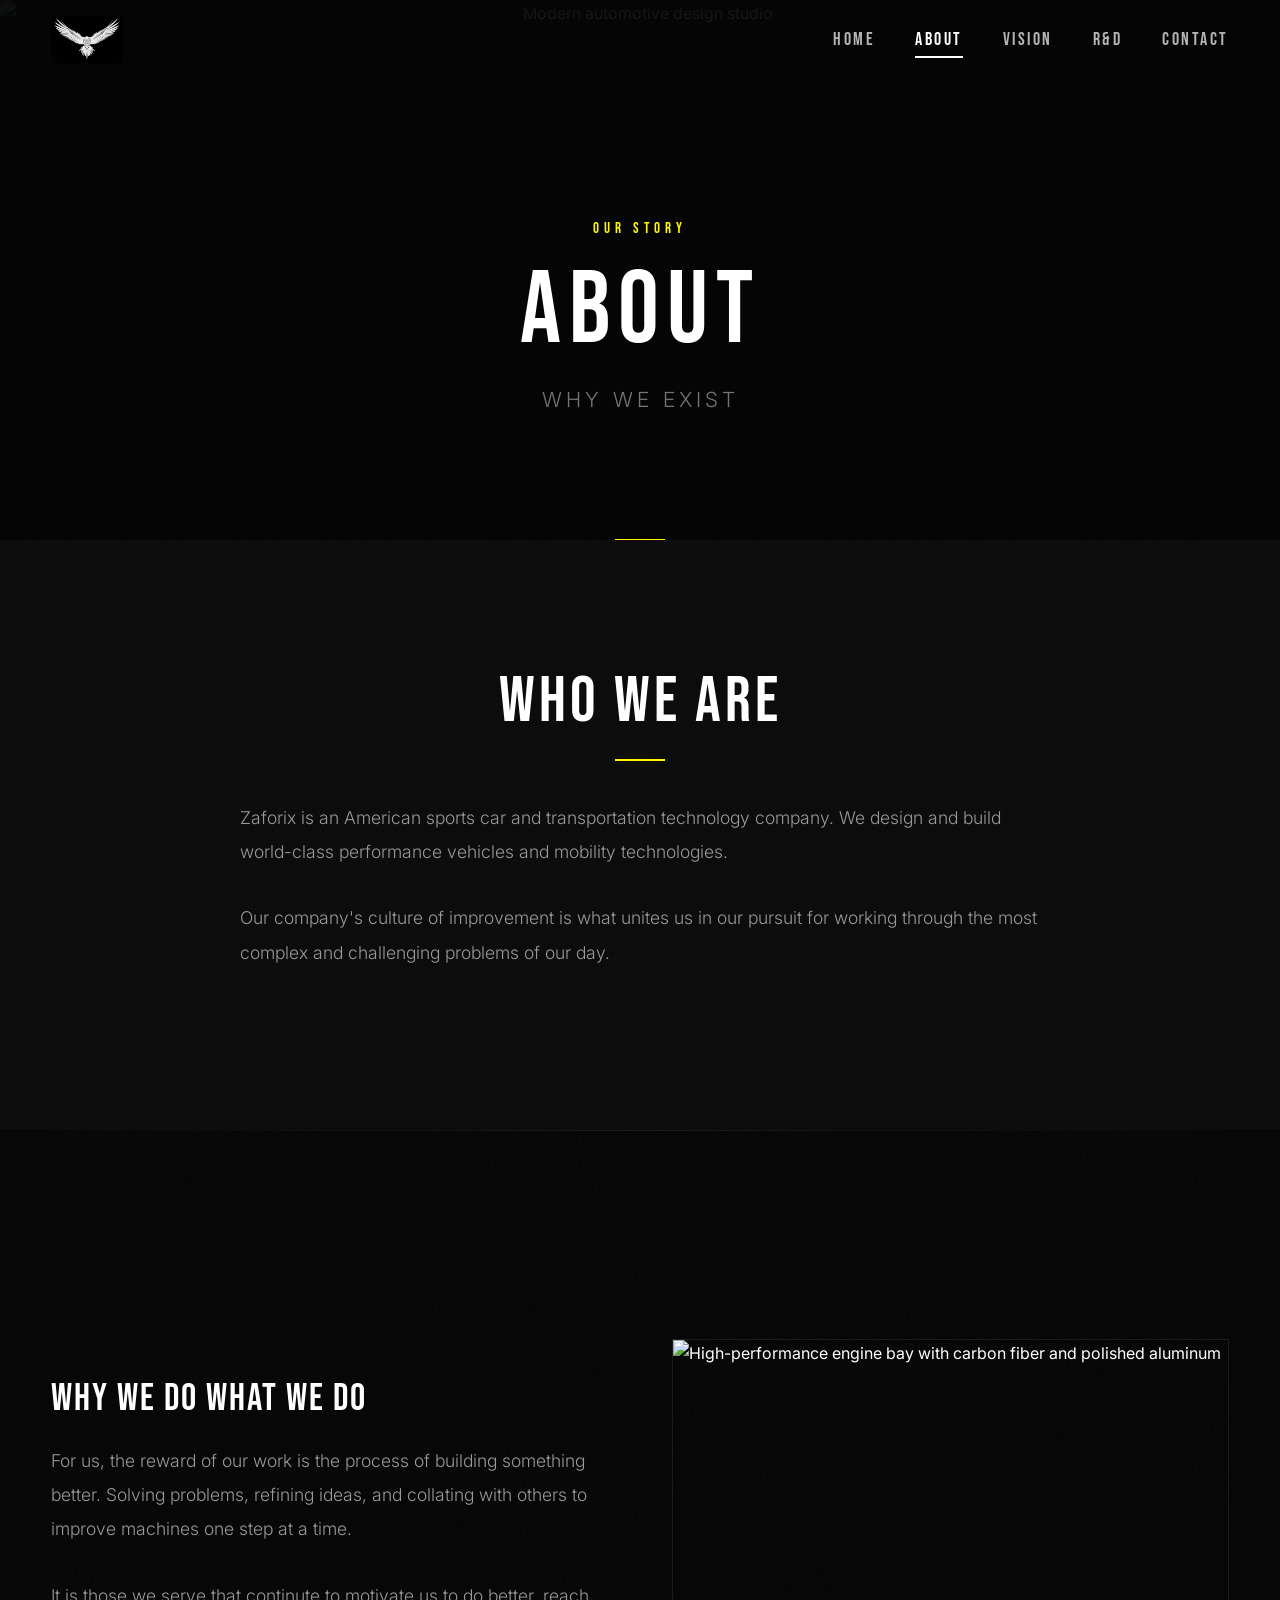
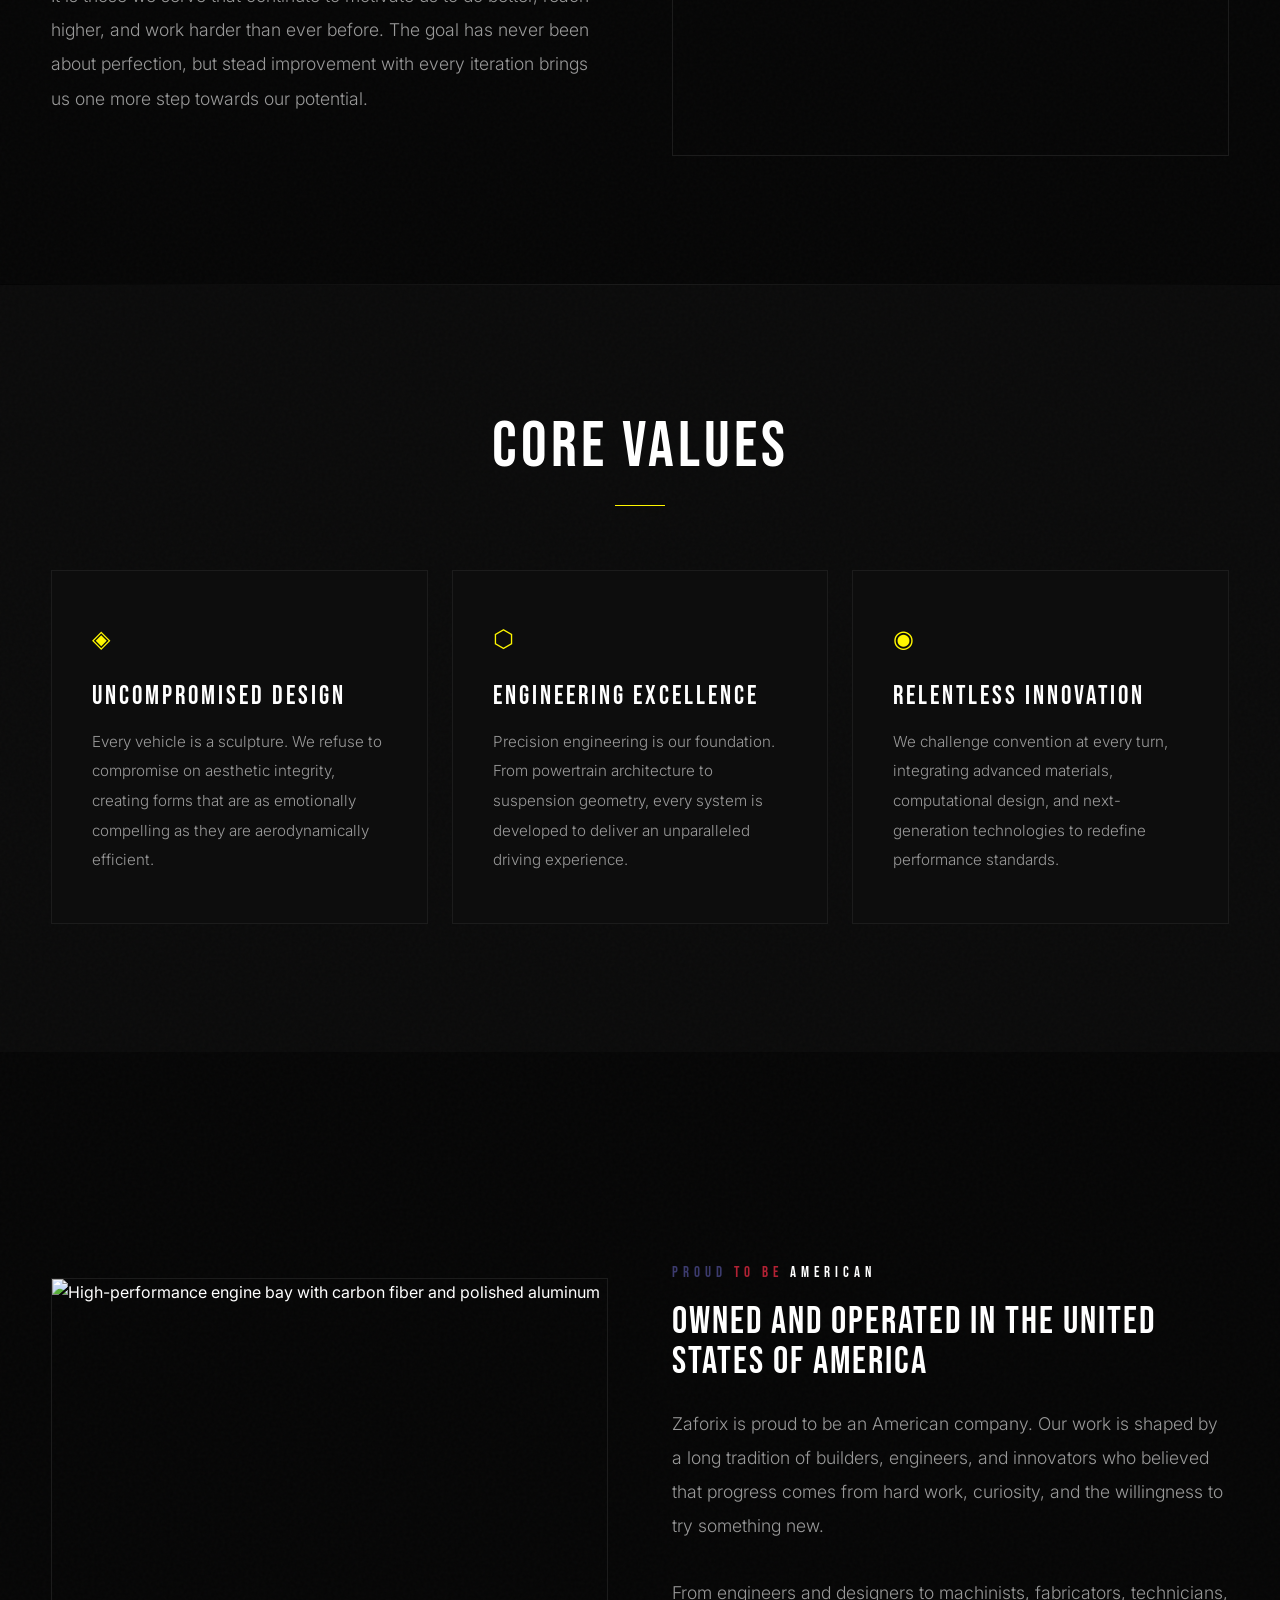
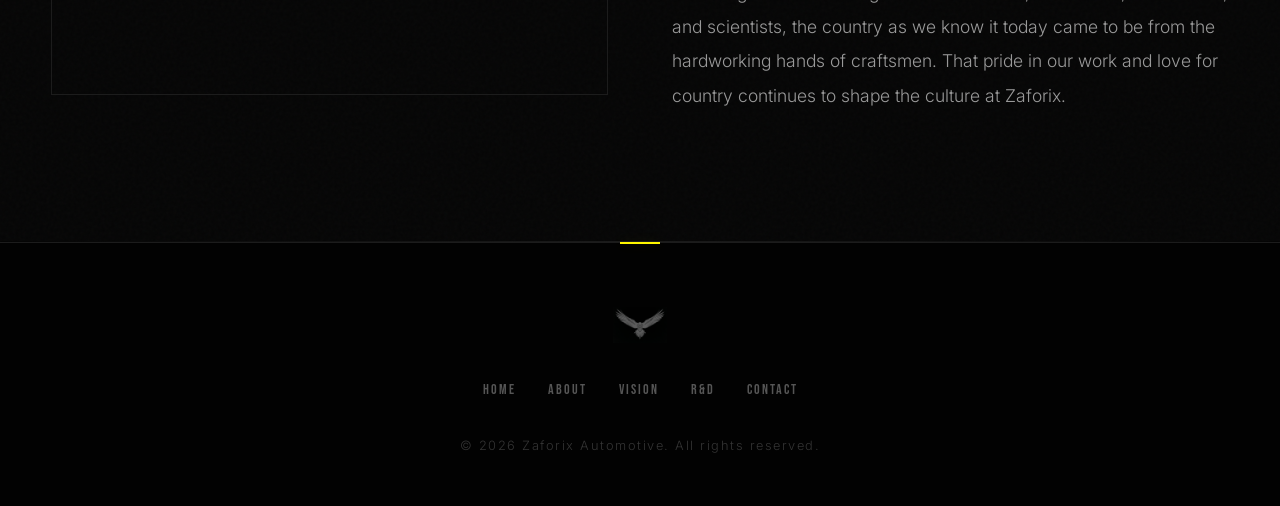
==== commit 29b4f629: "Update about.html" ====
--- a/about.html
+++ b/about.html
@@ -66,7 +66,7 @@
                 </div>
                 <div class="fade-in-right">
                     <div class="image-frame">
-                        <img src="assets/about-engineering.png" alt="High-performance engine bay with carbon fiber and polished aluminum">
+                        <img src="assets/about-whywedo.png" alt="High-performance engine bay with carbon fiber and polished aluminum">
                     </div>
                 </div>
             </div>
@@ -74,43 +74,7 @@
     </section>
 
     <hr class="section-divider">
-
-        <!-- American values with imagery -->
-    <section class="section section-dark">
-    <div class="section-content wide">
-        <div class="split-section">
-
-            <div class="fade-in-right">
-                <div class="image-frame">
-                    <img src="assets/about-American.png" alt="High-performance engine bay with carbon fiber and polished aluminum">
-                </div>
-            </div>
-
-            <div class="fade-in-left">
-
-                <span class="eyebrow">
-                    <span class="flag-blue">Proud</span>
-                    <span class="flag-red">To Be</span>
-                    <span class="flag-white">American</span>
-                </span>
-
-                <h3>Owned and Operated In The United States of America</h3>
-
-                <p style="margin-top: 1.5rem;">
-                    Zaforix is proud to be an American company. Our work is shaped by a long tradition of builders, engineers, and innovators who believed that progress comes from hard work, curiosity, and the willingness to try something new.
-                </p>
-
-                <p>
-                    From engineers and designers to machinists, fabricators, technicians, and scientists, the country as we know it today came to be from the hardworking hands of craftsmen. That pride in our work and love for country continues to shape the culture at Zaforix.
-                </p>
-
-            </div>
-
-        </div>
-    </div>
-</section>
-
-<hr class="section-divider">
+    
     <!-- Core Values -->
     <section class="section section-mid">
         <div class="section-content wide fade-in">
@@ -135,6 +99,41 @@
             </div>
         </div>
     </section>
+     <!-- American values with imagery -->
+    <section class="section section-dark">
+    <div class="section-content wide">
+        <div class="split-section">
+
+            <div class="fade-in-right">
+                <div class="image-frame">
+                    <img src="assets/about-American.png" alt="High-performance engine bay with carbon fiber and polished aluminum">
+                </div>
+            </div>
+            <div class="fade-in-left">
+                <span class="eyebrow">
+                    <span class="flag-blue">Proud</span>
+                    <span class="flag-red">To Be</span>
+                    <span class="flag-white">American</span>
+                </span>
+
+                <h3>Owned and Operated In The United States of America</h3>
+
+                <p style="margin-top: 1.5rem;">
+                    Zaforix is proud to be an American company. Our work is shaped by a long tradition of builders, engineers, and innovators who believed that progress comes from hard work, curiosity, and the willingness to try something new.
+                </p>
+
+                <p>
+                    From engineers and designers to machinists, fabricators, technicians, and scientists, the country as we know it today came to be from the hardworking hands of craftsmen. That pride in our work and love for country continues to shape the culture at Zaforix.
+                </p>
+
+            </div>
+
+        </div>
+    </div>
+</section>
+
+<hr class="section-divider">
+    
 </main>
 
 <footer>
--- a/style.css
+++ b/style.css
@@ -1111,14 +1111,6 @@
   }
 }
 
-.flag-blue{
-color:#3C3B6E !important;
-}
-
-.flag-red{
-color:#B22234 !important;
-}
-
-.flag-white{
-color:#ffffff !important;
-}
+.eyebrow .flag-blue{ color:#3C3B6E !important; }
+.eyebrow .flag-red{ color:#B22234 !important; }
+.eyebrow .flag-white{ color:#ffffff !important; }
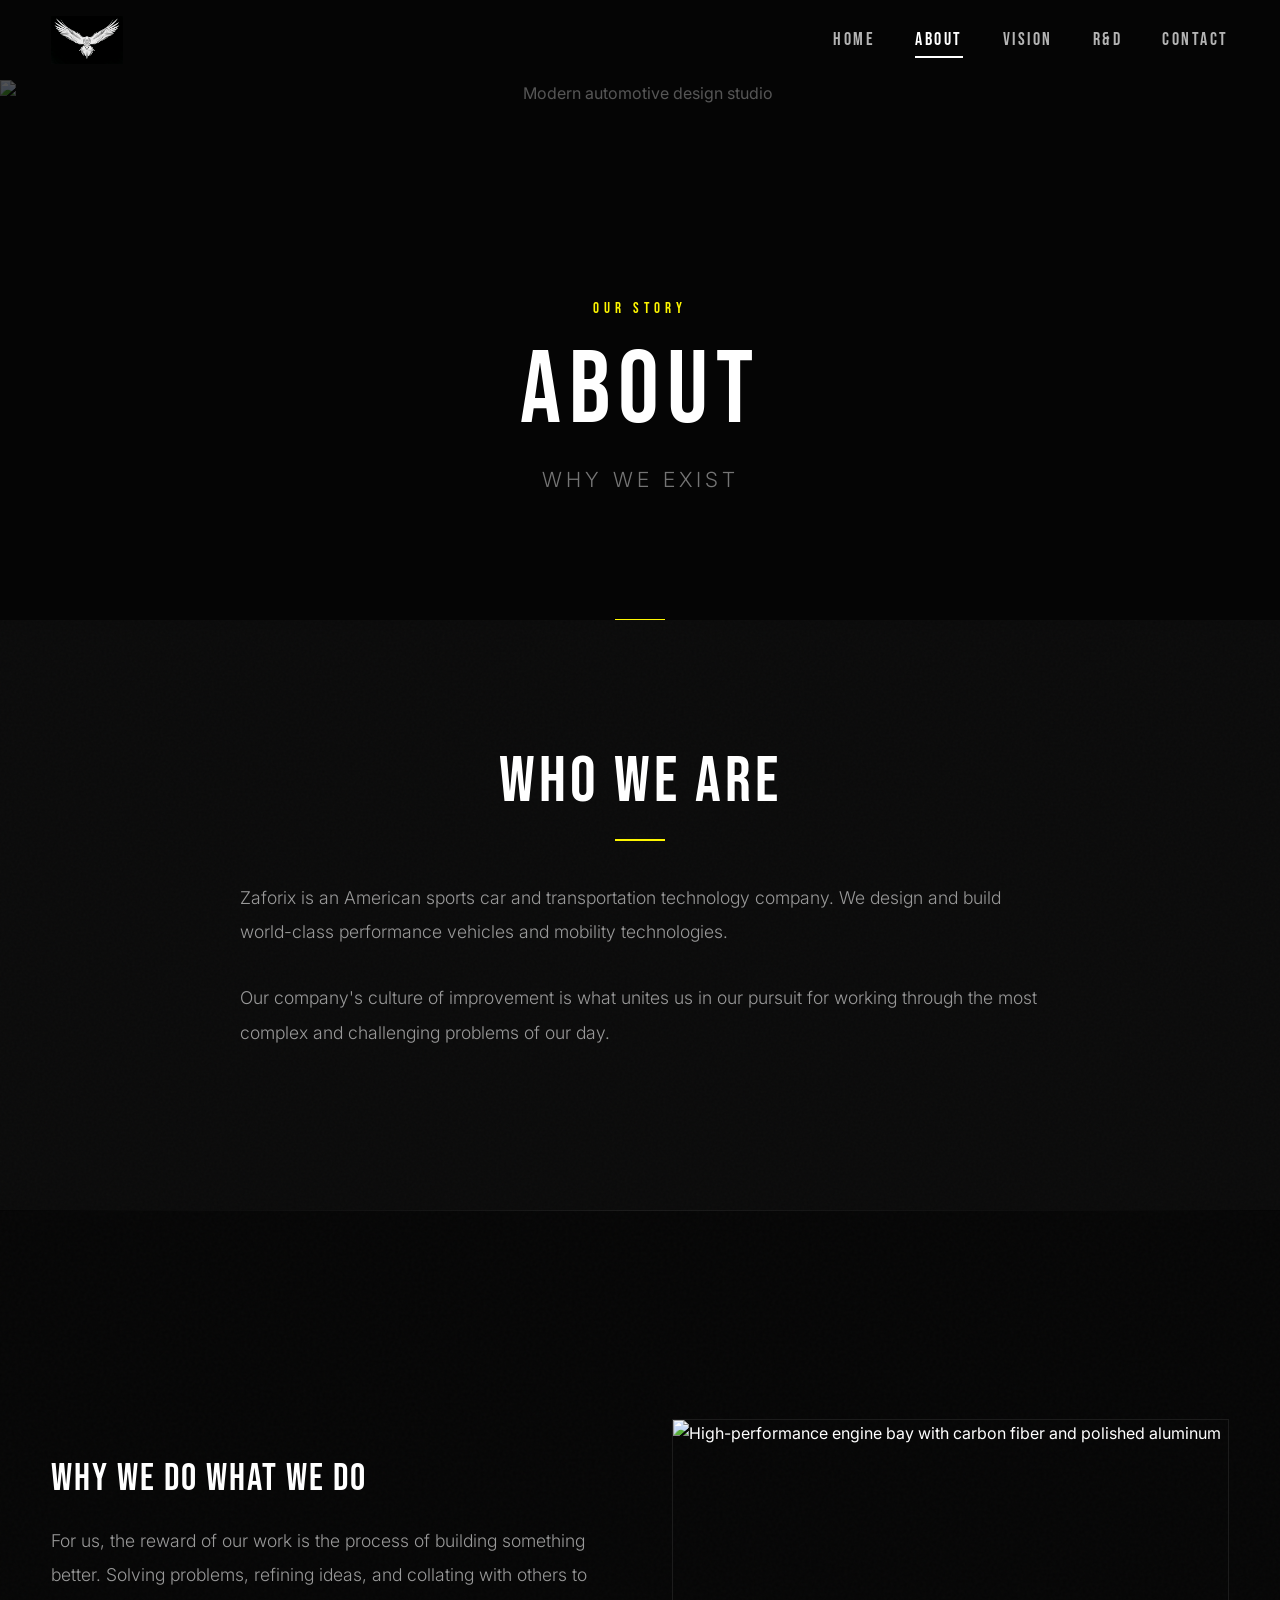
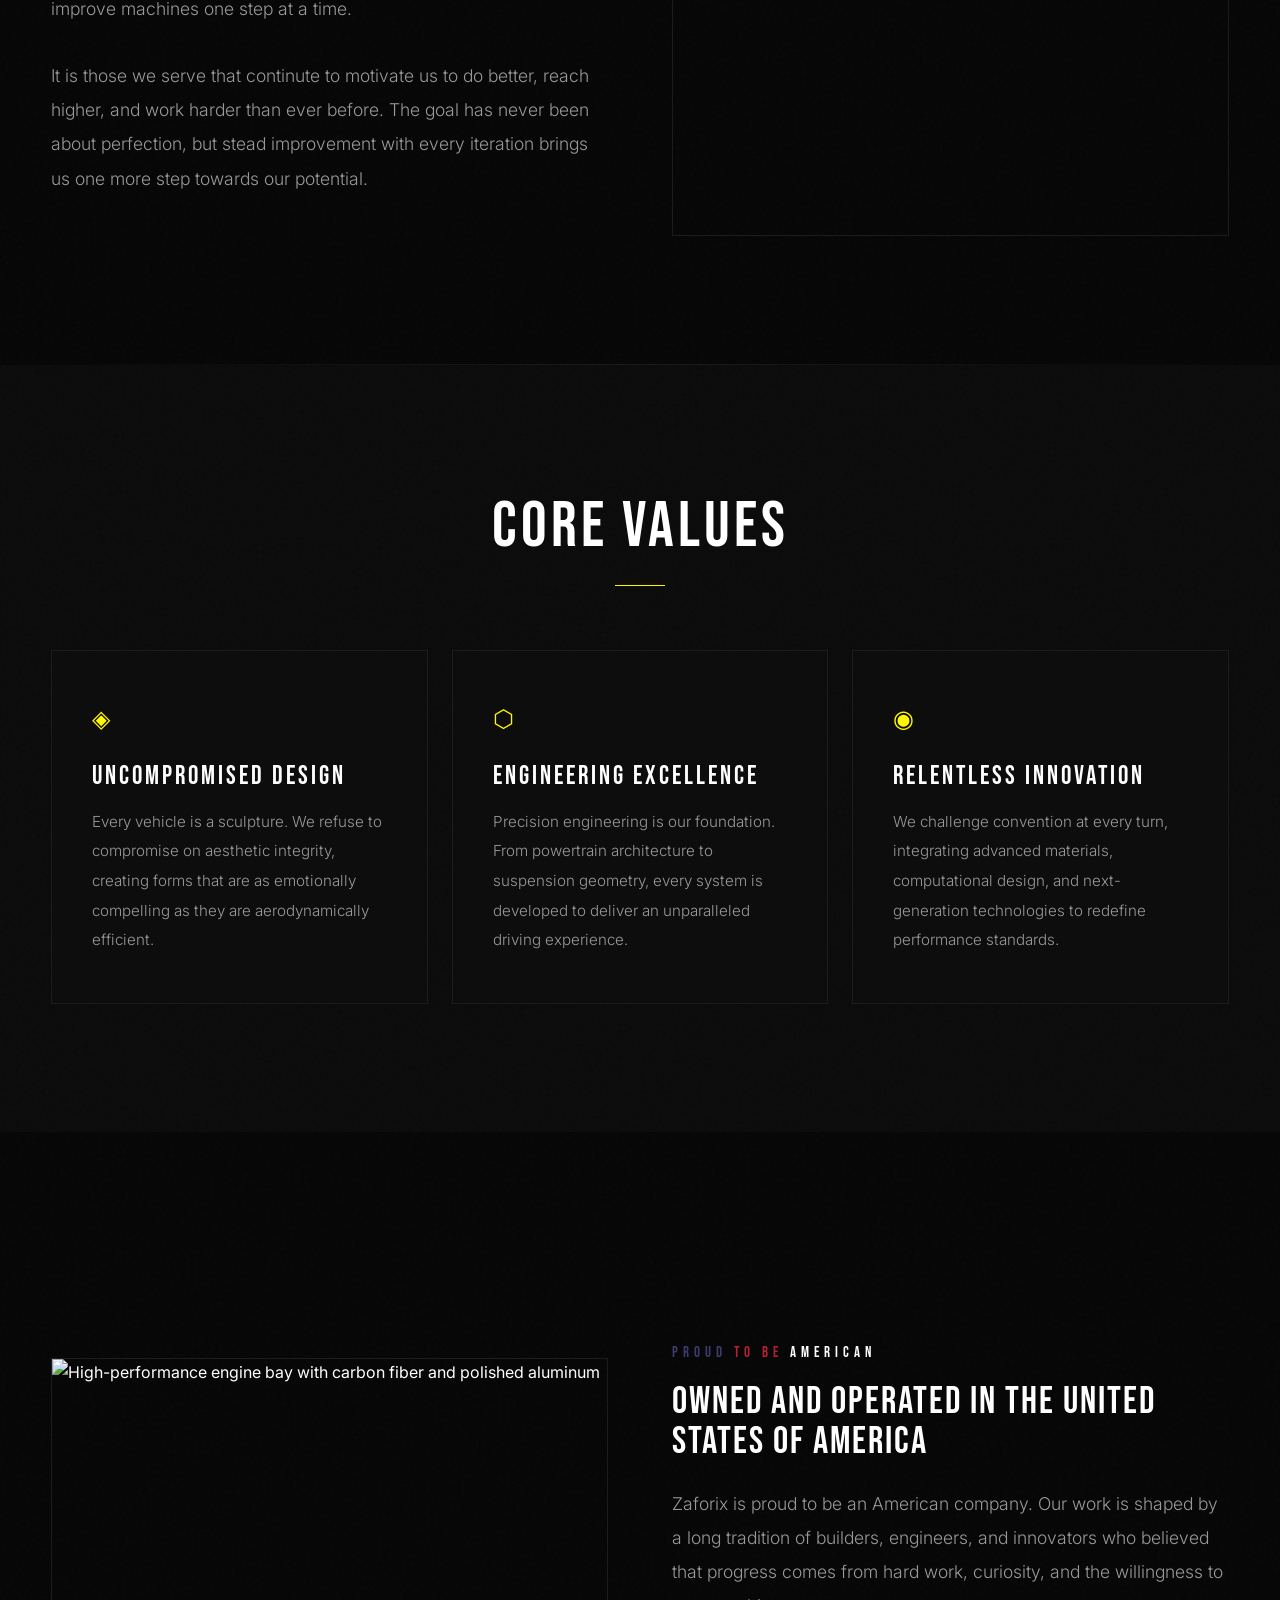
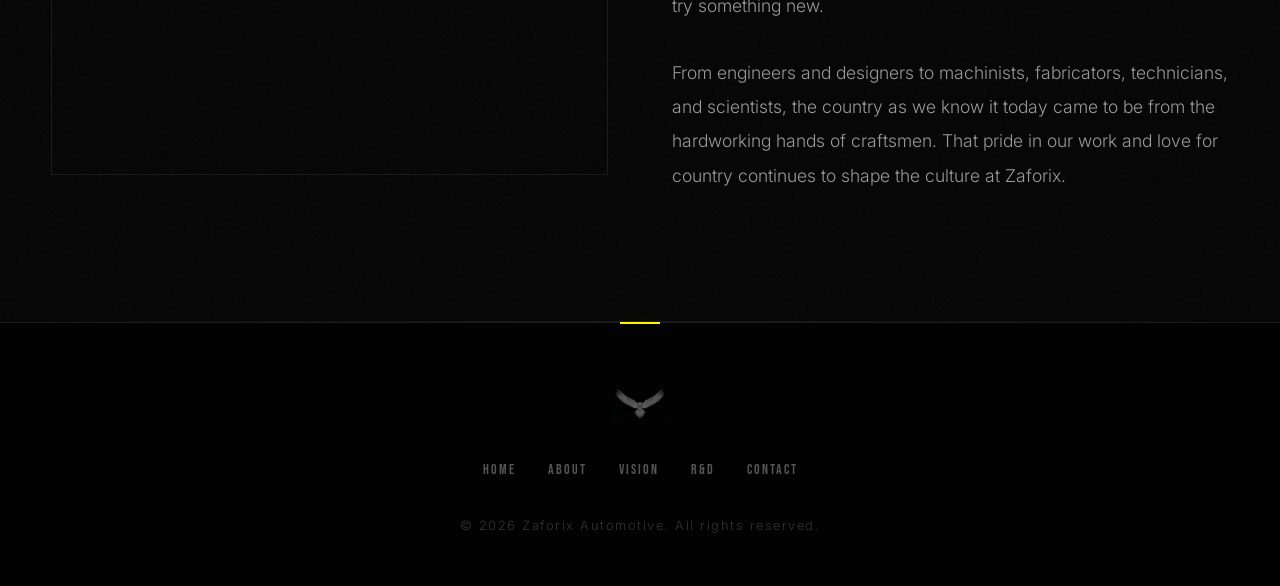
==== commit 38ebeab1: "Update about.html" ====
--- a/about.html
+++ b/about.html
@@ -6,12 +6,11 @@
     <meta name="viewport" content="width=device-width, initial-scale=1.0">
     <title>About | Zaforix</title>
     <meta name="description" content="Learn about Zaforix — an emerging automotive performance brand focused on luxury design and engineering excellence.">
-    <link rel="stylesheet" href="style.css">
-
-    <link rel="icon" type="image/png" href="favicon.png">
+        <link rel="stylesheet" href="style.css">
     
 </head>
 <body>
+
 
 <nav class="navbar" id="navbar">
     <a href="index.html" class="logo-link" aria-label="Zaforix Home">
@@ -66,7 +65,7 @@
                 </div>
                 <div class="fade-in-right">
                     <div class="image-frame">
-                        <img src="assets/about-whywedo.png" alt="High-performance engine bay with carbon fiber and polished aluminum">
+                        <img src="assets/birdimage.png" alt="High-performance engine bay with carbon fiber and polished aluminum">
                     </div>
                 </div>
             </div>
@@ -106,7 +105,7 @@
 
             <div class="fade-in-right">
                 <div class="image-frame">
-                    <img src="assets/about-American.png" alt="High-performance engine bay with carbon fiber and polished aluminum">
+                    <img src="assets/american.png" alt="High-performance engine bay with carbon fiber and polished aluminum">
                 </div>
             </div>
             <div class="fade-in-left">
--- a/style.css
+++ b/style.css
@@ -76,30 +76,6 @@
 }
 
 /* Page enter transition */
-body {
-  opacity: 0;
-  animation: pageEnter 0.8s var(--ease-out) 0.1s forwards;
-}
-
-@keyframes pageEnter {
-  from {
-    opacity: 0;
-    transform: translateY(12px);
-  }
-  to {
-    opacity: 1;
-    transform: translateY(0);
-  }
-}
-
-body.page-exit {
-  animation: pageExit 0.4s var(--ease-smooth) forwards;
-}
-
-@keyframes pageExit {
-  from { opacity: 1; transform: translateY(0); }
-  to { opacity: 0; transform: translateY(-8px); }
-}
 
 a {
   text-decoration: none;
@@ -119,26 +95,11 @@
 
 /* Cinematic page transition */
 
-body {
-  opacity: 0;
-  transform: translateY(30px);
-  filter: blur(6px);
-  animation: pageEnter 0.9s ease forwards;
-}
-
-@keyframes pageEnter {
-  to {
-    opacity: 1;
-    transform: translateY(0);
-    filter: blur(0);
-  }
-}
-
 body.page-exit {
   opacity: 1;
   transform: translateY(0);
   filter: blur(0);
-  animation: pageExit 0.5s ease forwards;
+  animation: pageExit 0.6s ease forwards;
 }
 
 @keyframes pageExit {
@@ -202,12 +163,13 @@
   display: block;
 }
 
+
 /* ============================================
    Navigation — Refined & Transparent
    ============================================ */
 
 .navbar {
-  position: fixed;
+  position: sticky;
   top: 0;
   left: 0;
   width: 100%;
@@ -217,12 +179,15 @@
   justify-content: space-between;
   align-items: center;
   z-index: 1000;
-  background: linear-gradient(180deg, rgba(5,5,5,0.92) 0%, rgba(5,5,5,0.6) 50%, transparent 100%);
-  transition: all var(--transition-base);
+
+  background: transparent;
+
+  opacity: 1;
+  transition: opacity 0.35s ease, background 0.35s ease, box-shadow 0.35s ease;
 }
 
 .navbar.scrolled {
-  background: rgba(5, 5, 5, 0.96);
+  background: rgba(5,5,5,0.96);
   border-bottom: 1px solid var(--border-subtle);
   box-shadow: 0 1px 30px rgba(0,0,0,0.5);
 }
@@ -400,6 +365,8 @@
   align-items: center;
   text-align: center;
   overflow: hidden;
+
+  margin-top: calc(-1 * var(--nav-height));
 }
 
 .hero-bg {
@@ -409,9 +376,9 @@
   width: 100%;
   height: 100%;
   object-fit: cover;
-  z-index: -2;
+  z-index: 0;
   animation: cinematicZoom 30s infinite alternate ease-in-out;
-  filter: brightness(0.90) contrast(1.1);
+  filter: brightness(1.00) contrast(1.1);
 }
 
 @keyframes cinematicZoom {
@@ -422,15 +389,23 @@
 .hero-overlay {
   position: absolute;
   inset: 0;
-  z-index: -1;
+  z-index: 1;
+
   background:
-    linear-gradient(180deg, rgba(5,5,5,0.5) 0%, transparent 25%, transparent 75%, var(--bg-primary) 100%);
+    linear-gradient(
+      180deg,
+      rgba(5,5,5,0.65) 0%,
+      rgba(5,5,5,0.15) 15%,
+      rgba(5,5,5,0.05) 40%,
+      rgba(5,5,5,0.55) 80%,
+      var(--bg-primary) 100%
+    );
 }
 
 .hero-content {
   max-width: 1000px;
   padding: 0 2rem;
-  z-index: 1;
+  z-index: 2;
 }
 
 .hero-title {
@@ -473,9 +448,9 @@
 
 .hero-scroll span {
   font-family: var(--font-heading);
-  font-size: 0.7rem;
+  font-size: 0.9rem;
   letter-spacing: 4px;
-  color: var(--text-muted);
+  color: white;
   text-transform: uppercase;
 }
 
@@ -1114,3 +1089,56 @@
 .eyebrow .flag-blue{ color:#3C3B6E !important; }
 .eyebrow .flag-red{ color:#B22234 !important; }
 .eyebrow .flag-white{ color:#ffffff !important; }
+
+/* ===== Startup Logo Intro ===== */
+
+#startup {
+  position: fixed;
+  inset: 0;
+  background: black;
+
+  backdrop-filter: blur(6px);   /* add this line */
+
+  display: flex;
+  justify-content: center;
+  align-items: center;
+  z-index: 99999;
+  opacity: 1;
+  transition: opacity 0.4s ease;
+
+  pointer-events: all;
+}
+
+#startupLogo {
+  width: 120px;
+  opacity: 0;
+  animation: logoFade 3.0s cubic-bezier(.33,.01,.19,1) forwards;
+}
+
+@keyframes logoFade {
+
+  0% {
+    opacity: 0;
+    transform: scale(0.94);
+    filter: blur(6px);
+  }
+
+  18% {
+    opacity: 1;
+    transform: scale(1);
+    filter: blur(0);
+  }
+
+  75% {
+    opacity: 1;
+    transform: scale(1.02);
+    filter: blur(0);
+  }
+
+  100% {
+    opacity: 0;
+    transform: scale(1.03);
+    filter: blur(0);
+  }
+
+}
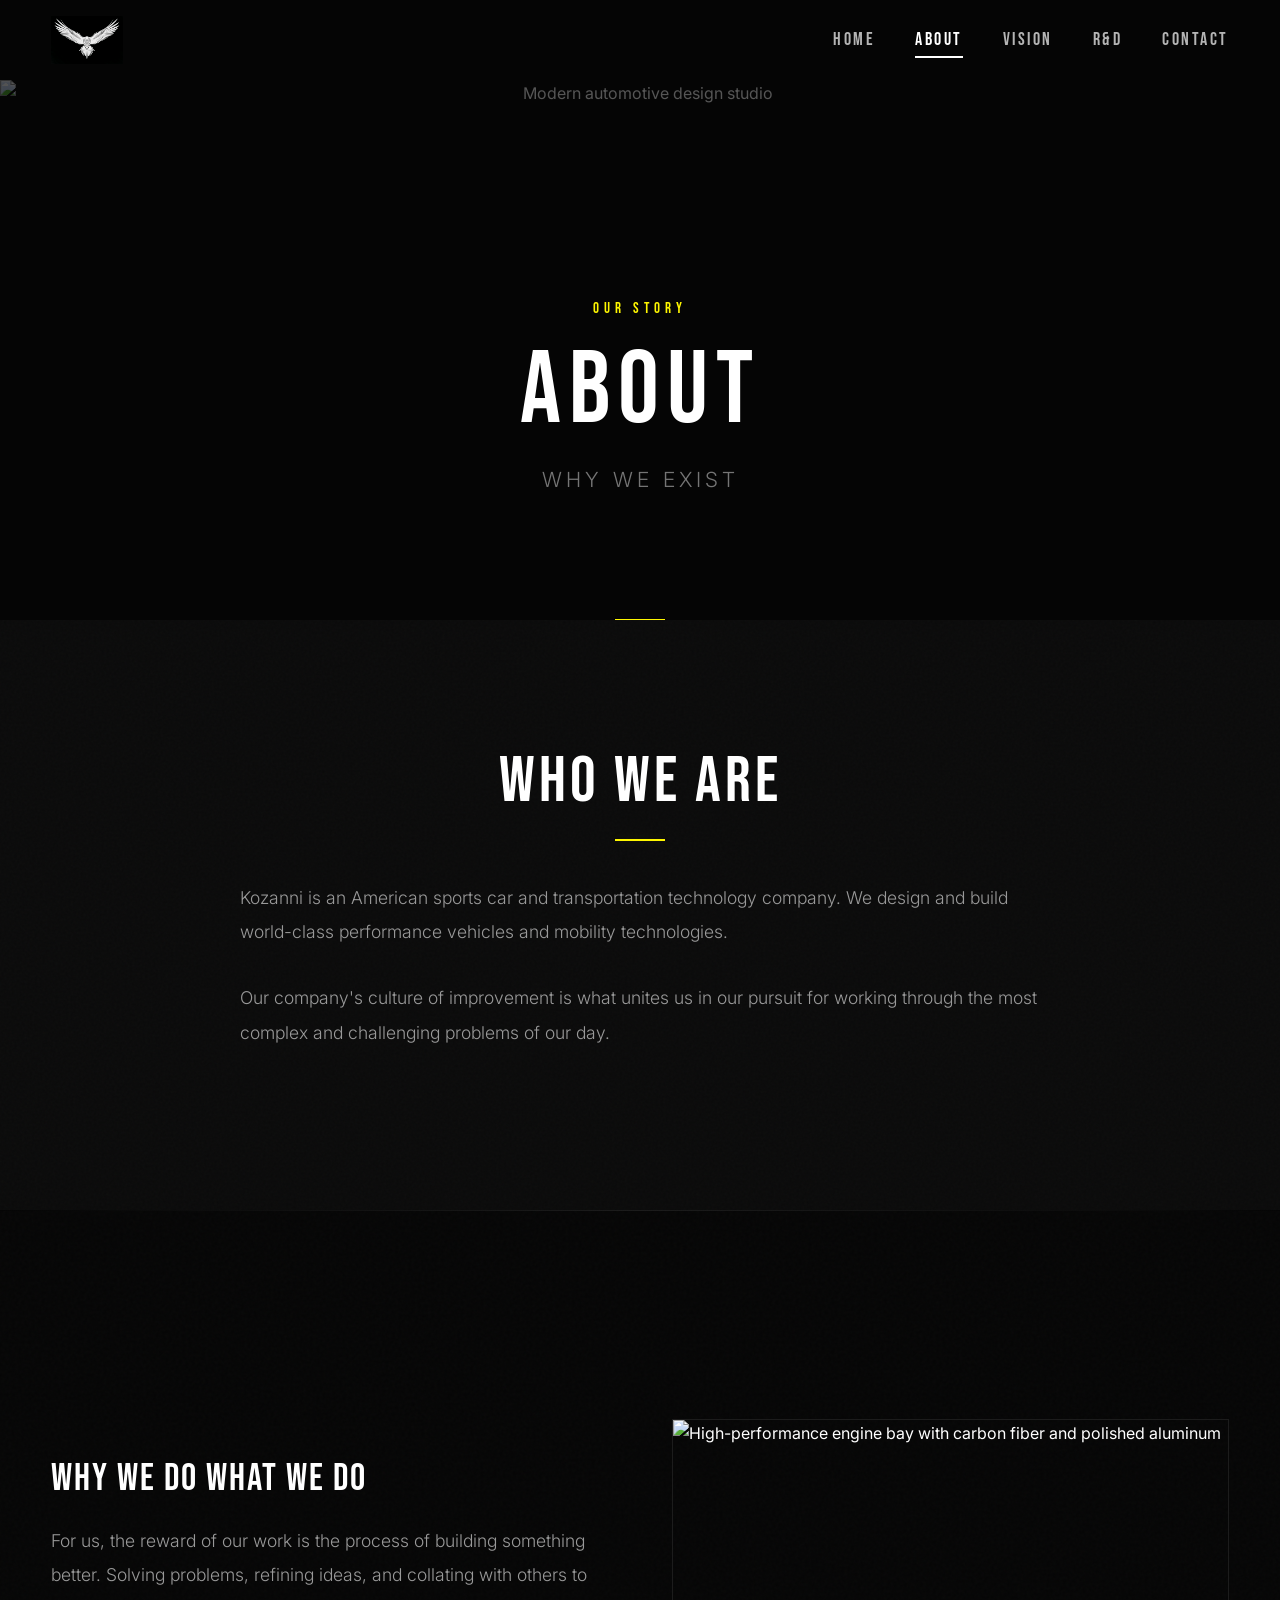
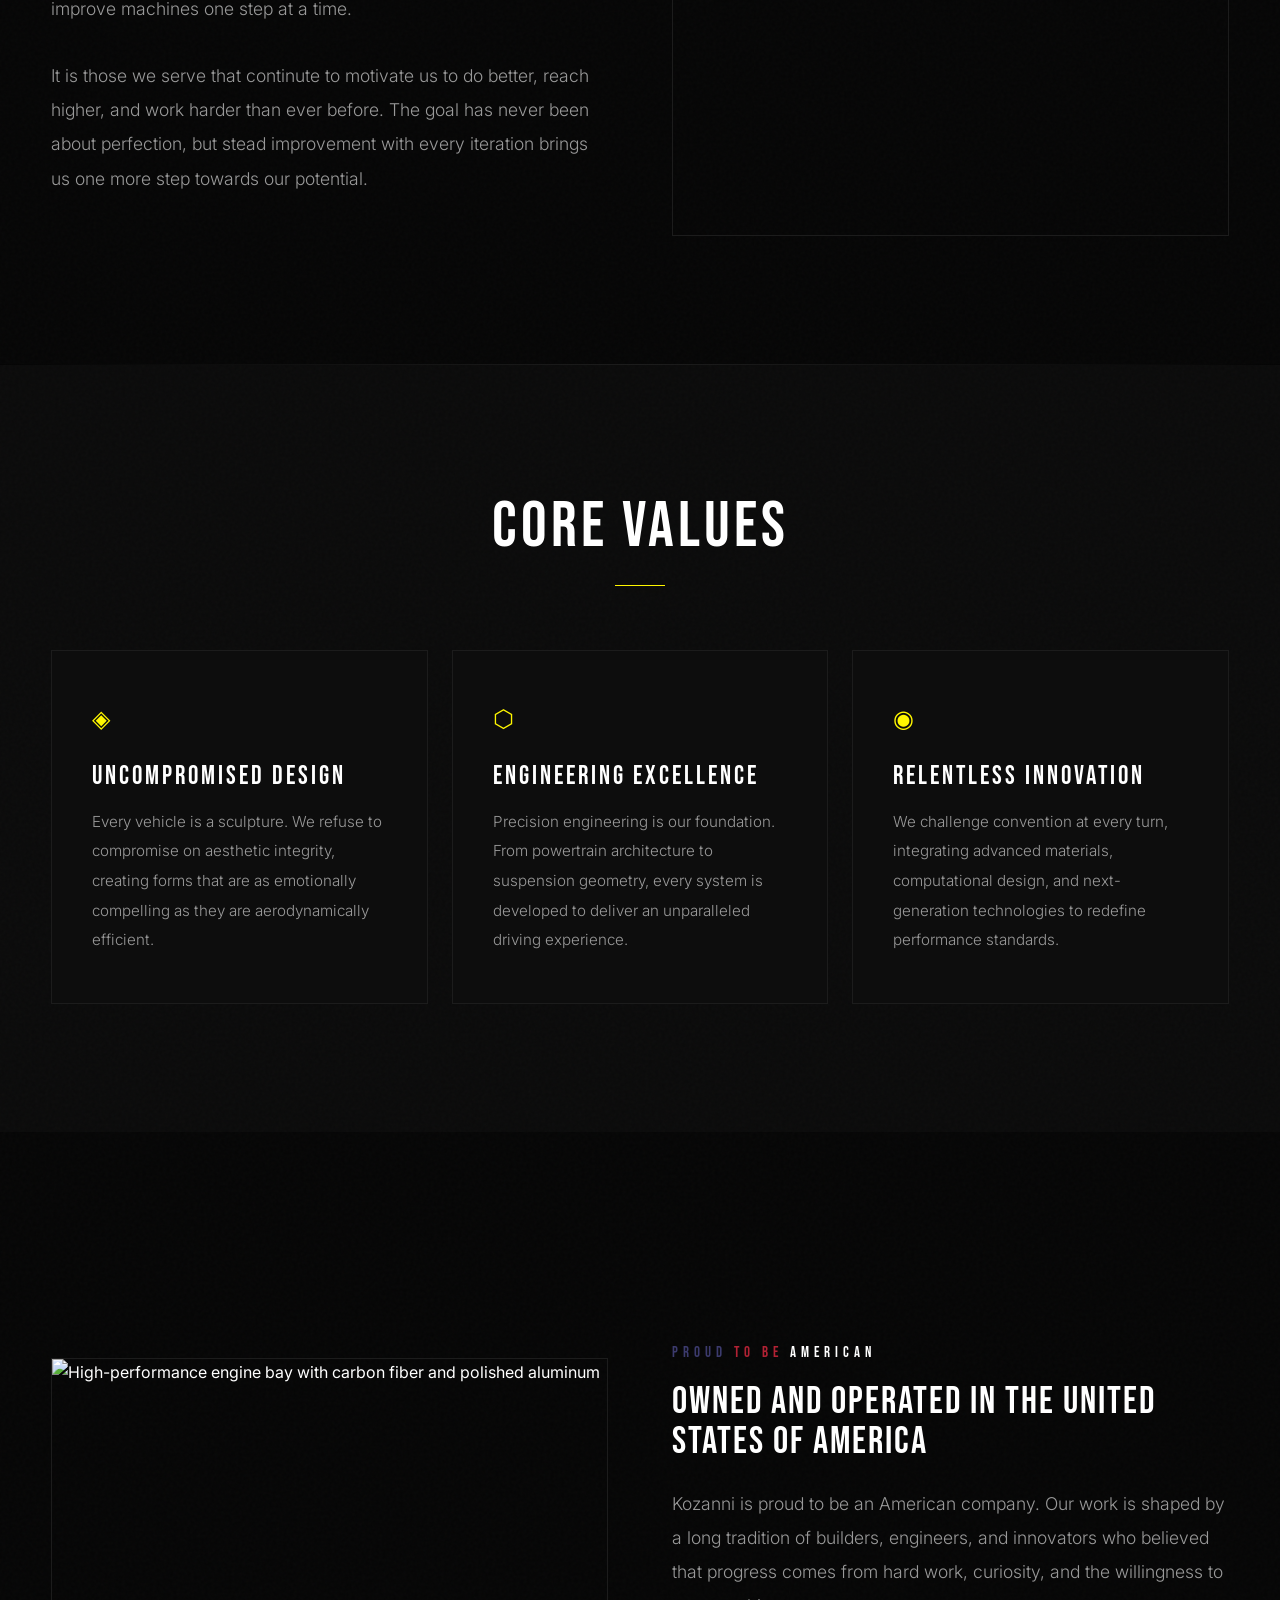
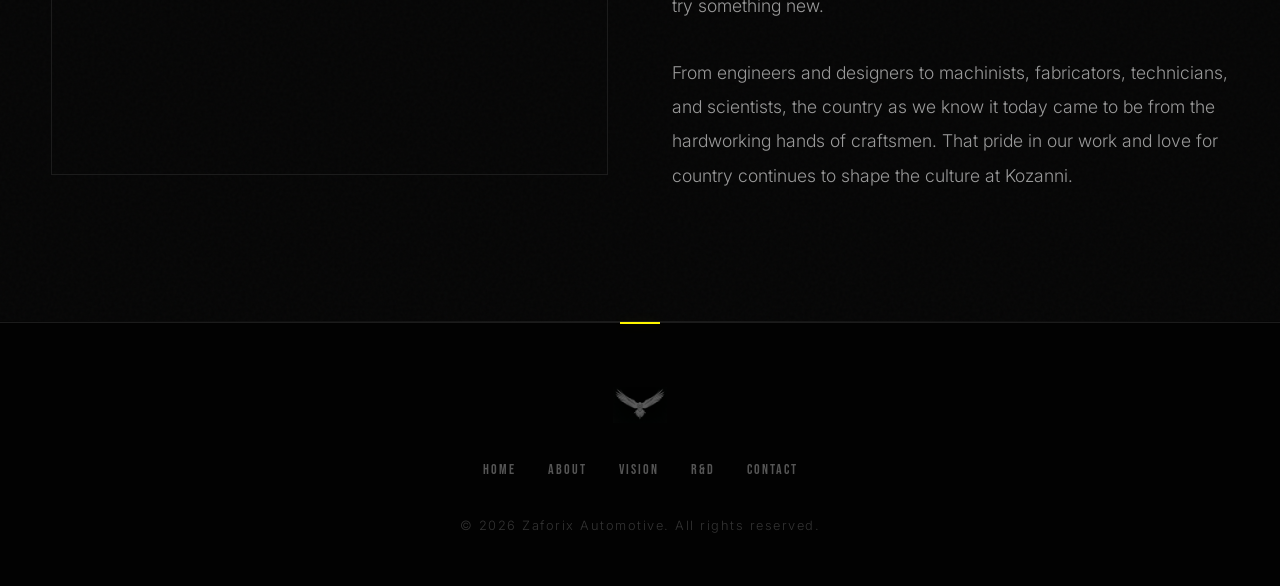
==== commit ac2ef7e6: "Update about.html" ====
--- a/about.html
+++ b/about.html
@@ -4,8 +4,8 @@
     <link rel="icon" type="image/png" href="assets/favicon.png">
     <meta charset="UTF-8">
     <meta name="viewport" content="width=device-width, initial-scale=1.0">
-    <title>About | Zaforix</title>
-    <meta name="description" content="Learn about Zaforix — an emerging automotive performance brand focused on luxury design and engineering excellence.">
+    <title>About | Kozanni</title>
+    <meta name="description" content="Learn about Kozanni — an emerging automotive performance brand focused on luxury design and engineering excellence.">
         <link rel="stylesheet" href="style.css">
     
 </head>
@@ -13,7 +13,7 @@
 
 
 <nav class="navbar" id="navbar">
-    <a href="index.html" class="logo-link" aria-label="Zaforix Home">
+    <a href="index.html" class="logo-link" aria-label="Kozanni Home">
         <img src="assets/logo.png" alt="Zaforix" class="logo-img">
     </a>
     <ul class="nav-links" id="nav-links">
@@ -47,7 +47,7 @@
         <div class="section-content fade-in">
             <h2 class="text-center">Who We Are</h2>
             <div class="accent-line"></div>
-            <p>Zaforix is an American sports car and transportation technology company. We design and build world-class performance vehicles and mobility technologies.</p>
+            <p>Kozanni is an American sports car and transportation technology company. We design and build world-class performance vehicles and mobility technologies.</p>
             <p>Our company's culture of improvement is what unites us in our pursuit for working through the most complex and challenging problems of our day.<p>
         </div>
     </section>
@@ -118,11 +118,11 @@
                 <h3>Owned and Operated In The United States of America</h3>
 
                 <p style="margin-top: 1.5rem;">
-                    Zaforix is proud to be an American company. Our work is shaped by a long tradition of builders, engineers, and innovators who believed that progress comes from hard work, curiosity, and the willingness to try something new.
+                    Kozanni is proud to be an American company. Our work is shaped by a long tradition of builders, engineers, and innovators who believed that progress comes from hard work, curiosity, and the willingness to try something new.
                 </p>
 
                 <p>
-                    From engineers and designers to machinists, fabricators, technicians, and scientists, the country as we know it today came to be from the hardworking hands of craftsmen. That pride in our work and love for country continues to shape the culture at Zaforix.
+                    From engineers and designers to machinists, fabricators, technicians, and scientists, the country as we know it today came to be from the hardworking hands of craftsmen. That pride in our work and love for country continues to shape the culture at Kozanni.
                 </p>
 
             </div>
